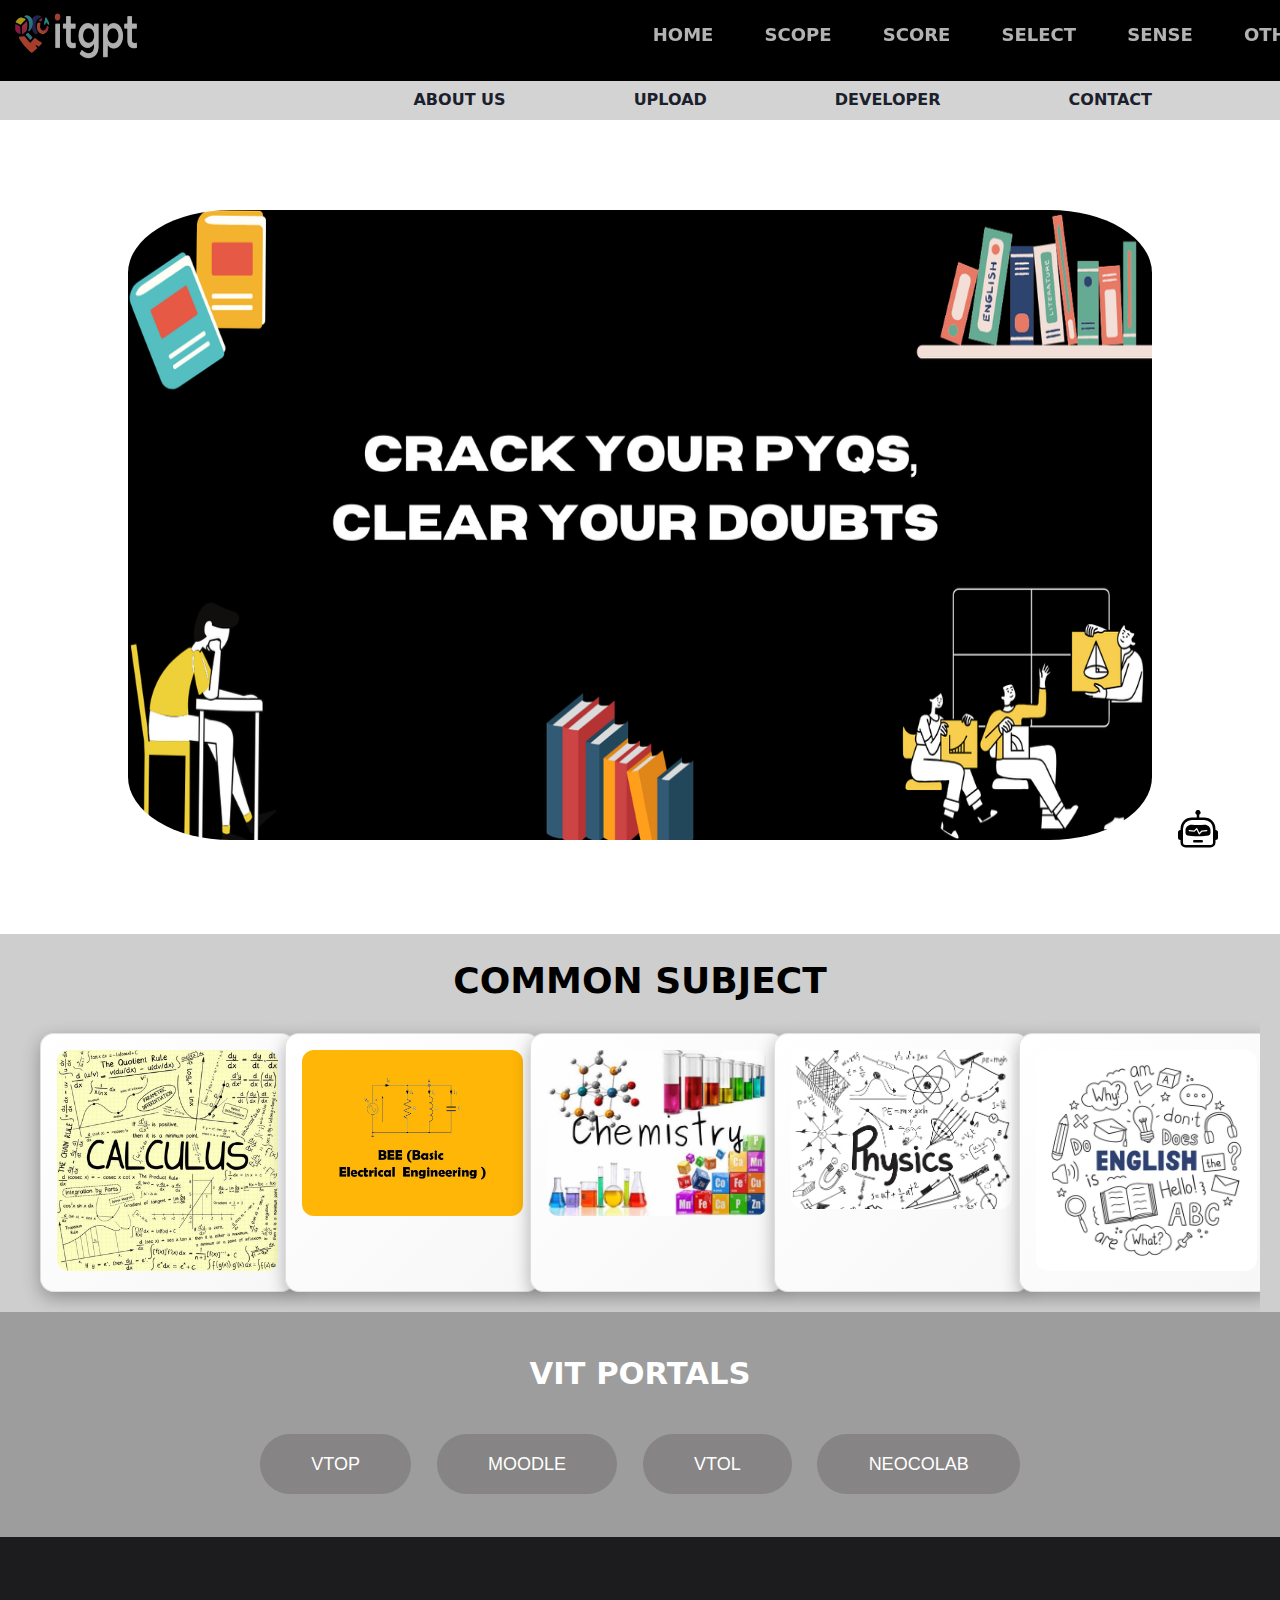
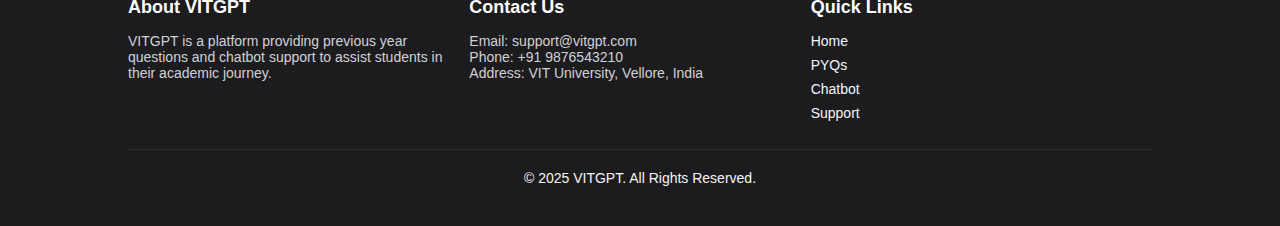
==== index.html @ 9f44c58d "update" ====
<!DOCTYPE html>
<html lang="en">
<head>
    <meta charset="UTF-8">
    <meta name="viewport" content="width=device-width, initial-scale=1.0">
    <title>VITgpt</title><!--TITLE-->
    <link rel="stylesheet" href="style.css"><!--linking css-->
    <script src="script.js"></script><!--linking JavaScript-->
</head>
<body>
    <h1 class="mainheading"><!--Main heading in the top-->
        <a><img src="./assets/images/vitgptlog03.png" class="vitgptlogo"></a>
        <nav class="mainnavbar"><!--NAV BAR AT TOP-->
            <p class="sandwech" onclick="toggleMenu()">☰</p>
            <ul class="mainnavcontent"><!--Navbar content-->
                <li class="navinner"><a href="index.html">HOME</a></li>
                <li class="navinner"><a href="./assets/codes/scope.html">SCOPE</a></li>
                <li class="navinner"><a href="./assets/codes/score.html">SCORE</a></li>
                <li class="navinner"><a href="./assets/codes/select.html">SELECT</a></li>
                <li class="navinner"><a href="./assets/codes/sense.html">SENSE</a></li>
                <li class="navinner"><a href="./assets/codes/other.html">OTHER</a></li>
            </ul>
        </nav>
    </h1>
    <div class="navback"></div>
    <div class="downcontainer">
        <ul class="downcontent">
            <li><a href="./assets/codes/aboutus.html">ABOUT US</a></li>
            <li><a href="./assets/codes/upload.html">UPLOAD</a></li>
            <li><a href="./assets/codes/developer.html">DEVELOPER</a></li>
            <li><a href="#contact">CONTACT</a></li>
        </ul>
    </div>
    <a href="./assets/codes/askme.html"><p class="bot"><svg xmlns="http://www.w3.org/2000/svg" width="40" height="40" fill="black" class="bi bi-robot" viewBox="0 0 16 16">
        <path d="M6 12.5a.5.5 0 0 1 .5-.5h3a.5.5 0 0 1 0 1h-3a.5.5 0 0 1-.5-.5M3 8.062C3 6.76 4.235 5.765 5.53 5.886a26.6 26.6 0 0 0 4.94 0C11.765 5.765 13 6.76 13 8.062v1.157a.93.93 0 0 1-.765.935c-.845.147-2.34.346-4.235.346s-3.39-.2-4.235-.346A.93.93 0 0 1 3 9.219zm4.542-.827a.25.25 0 0 0-.217.068l-.92.9a25 25 0 0 1-1.871-.183.25.25 0 0 0-.068.495c.55.076 1.232.149 2.02.193a.25.25 0 0 0 .189-.071l.754-.736.847 1.71a.25.25 0 0 0 .404.062l.932-.97a25 25 0 0 0 1.922-.188.25.25 0 0 0-.068-.495c-.538.074-1.207.145-1.98.189a.25.25 0 0 0-.166.076l-.754.785-.842-1.7a.25.25 0 0 0-.182-.135"/>
        <path d="M8.5 1.866a1 1 0 1 0-1 0V3h-2A4.5 4.5 0 0 0 1 7.5V8a1 1 0 0 0-1 1v2a1 1 0 0 0 1 1v1a2 2 0 0 0 2 2h10a2 2 0 0 0 2-2v-1a1 1 0 0 0 1-1V9a1 1 0 0 0-1-1v-.5A4.5 4.5 0 0 0 10.5 3h-2zM14 7.5V13a1 1 0 0 1-1 1H3a1 1 0 0 1-1-1V7.5A3.5 3.5 0 0 1 5.5 4h5A3.5 3.5 0 0 1 14 7.5"/>
      </svg></p></a>
    <div class="mainimg">
        <div class="maininnerimg">
            <img src="./assets/images/vitgpt1234.png" class="quotesimg">
        </div>
    </div>
    <div class="commonsubject">
    <p class="commonsubjecthd">COMMON SUBJECT</p>
    <div class="commonimg">
    <div class="commonsub"><img src="./assets/images/calculus.jpg" class="commonsubimg"></div>
    <div class="commonsub"><img src="./assets/images/beee.webp" class="commonsubimg"/></div>
    <div class="commonsub"><img src="./assets/images/chemistry.jpg" class="commonsubimg"/></div>
    <div class="commonsub"><img src="./assets/images/physics.avif" class="commonsubimg"/></div>
    <div class="commonsub"><img src="./assets/images/english.jpg" class="commonsubimg"/></div>
    </div>
    </div>
    <div class="vitlinks">
        <p class="vitportals">VIT PORTALS</p>
        <p class="linkbuttons">
        <button class="vitlinkbuttons"><a href="https://vtop.vit.ac.in/vtop/login" class="vitlink">VTOP</a></button>
        <button class="vitlinkbuttons"><a href="https://moovit.vit.ac.in/" class="vitlink">MOODLE</a></button>
        <button class="vitlinkbuttons"><a href="https://moovitol.vit.ac.in/" class="vitlink">VTOL</a></button>
        <button class="vitlinkbuttons"><a href="https://vitvellore312.examly.io/login" class="vitlink">NEOCOLAB</a></button>
        </p>
    </div>
    <footer>
        <div class="footer-container">
            <!-- About Section -->
            <div class="footer-section">
                <h2>About VITGPT</h2>
                <p>VITGPT is a platform providing previous year questions and chatbot support to assist students in their academic journey.</p>
            </div>
            
            <!-- Contact Info -->
            <div class="footer-section">
                <h2>Contact Us</h2>
                <p>Email: support@vitgpt.com</p>
                <p>Phone: +91 9876543210</p>
                <p>Address: VIT University, Vellore, India</p>
            </div>
            
            <!-- Quick Links -->
            <div class="footer-section">
                <h2>Quick Links</h2>
                <ul>
                    <li><a href="#">Home</a></li>
                    <li><a href="#">PYQs</a></li>
                    <li><a href="#">Chatbot</a></li>
                    <li><a href="#">Support</a></li>
                </ul>
            </div>
        </div>
        <div class="footer-bottom">
            &copy; 2025 VITGPT. All Rights Reserved.
        </div>
    </footer>
    
</body>
</html>
---- style.css ----
*{
    margin:0;
    padding:0;
}
.mainnavcontent{
    display:flex;
    flex-direction:row;
    list-style:none;
    gap:4vw;
    font-size:2vh;
    justify-content:flex-end;
    padding-right:0vw;
    padding:1.2vw;
    padding-left: 39vw;
    color: rgba(255, 255, 255, 0.8);
    font-family:system-ui, -apple-system, BlinkMacSystemFont, 'Segoe UI', Roboto, Oxygen, Ubuntu, Cantarell, 'Open Sans', 'Helvetica Neue', sans-serif;
}
.mainheading{
    background: rgba(0, 0, 0, 0.8);
    backdrop-filter: blur(10px);
    position: fixed;
    display: flex;
    opacity:0.7;
    width:100vw;
    height:9vh;
    color:white;
    z-index:1000;
}
.vitgptlogo{
    width:10vw;
    height:6vh;
    padding:1vw;
    padding-top:0.5vw;
}
.mainnavbar{
    flex-basis:auto;
}
.sandwech{
    display:none;
}
@media (max-width:1025px){
    .vitgptlogo{
        width:18vw;
        height:6vh;
        padding:1vw;
        padding-top:0.5vw;
    }
    .mainnavcontent {
        display: none;
        flex-direction: column;
        align-items: center;
        position: absolute;
        top: 60px;
        right: 0;
        background: white;
        width: 50%;
        padding: 10px;
        color:black;
        box-shadow: 0px 5px 10px rgba(0,0,0,0.2);
        opacity:1;
    }
    .navinner>a{
        color:black;
    }
    .mainnavcontent li {
        padding: 10px;
        text-align: center;
    }
    .sandwech{
        display:block;
        padding-top:1.2vh;
        padding-left: 72vw;
    }
    .mainnavcontent li:hover {
        color:black; 
    }
}
@media (max-width:1150px){
    .vitgptlogo{
        width:16vw;
        height:6vh;
        padding:1vw;
        padding-top:0.5vw;
    }
}
.navback{
    background-color: black;
    height:9vh;
    width:100vw;
}
.downcontent {
    display: flex;
    list-style: none;
    flex-direction: row;
    justify-content: flex-end;
    align-items: center; /* Center items vertically */
    gap: 10vw;
    color: black;
    background-color: #D3D3D3;
    padding-right: 10vw;
    padding-top: 1vh;
    padding-bottom: 1vh; /* Add padding at the bottom for better spacing */
    height: auto; /* Make height flexible */
    font-family: system-ui, -apple-system, BlinkMacSystemFont, 'Segoe UI', Roboto, Oxygen, Ubuntu, Cantarell, 'Open Sans', 'Helvetica Neue', sans-serif;
}

.downcontent li a {
    color: #1a202c;
    font-weight: 600;
    text-decoration: none; /* Remove underline from links */
    transition: color 0.3s ease-in-out, transform 0.3s ease-in-out; /* Smooth hover effects */
}

.downcontent li a:hover {
    color: #4a5568; /* Change color on hover */
    transform: translateY(-2px); /* Add a slight lift effect on hover */
}

/* Add a subtle underline effect on hover */
.downcontent li a::after {
    content: '';
    display: block;
    width: 0;
    height: 2px;
    background-color: #4a5568;
    transition: width 0.3s ease-in-out;
}

.downcontent li a:hover::after {
    width: 100%; /* Expand underline on hover */
}

/* Responsive Adjustments */
@media (max-width: 768px) {
    .downcontent {
        justify-content: center; /* Center items on smaller screens */
        gap: 5vw; /* Reduce gap for smaller screens */
        padding-right: 5vw; /* Reduce padding for smaller screens */
        padding-left: 5vw; /* Add left padding for balance */
    }

    .downcontent li a {
        font-size: 14px; /* Slightly reduce font size for smaller screens */
    }
}

@media (max-width: 480px) {
    .downcontent {
        flex-direction: column; /* Stack items vertically on mobile */
        gap: 2vh; /* Reduce gap for vertical layout */
        padding-top: 2vh; /* Adjust padding for vertical layout */
        padding-bottom: 2vh;
    }

    .downcontent li a {
        font-size: 16px; /* Slightly increase font size for better readability */
    }
}
.bot{
    position:fixed;
    z-index:100;
    top:90vh;
    left:92vw;
}
.profile{
    padding-bottom:2vh;
}
.mainnavcontent li:hover {
    color: #f8f8f8; 
}
.navinner{
    padding-top:1vh;
}
.quotesimg{
    width:80vw;
    height:70vh;
    border-radius:1px solid white;
    border-radius:10%;
}
.maininnerimg{
    padding-left:10vw;
    padding-right:10vw;
    padding-top:10vh;
    padding-bottom:10vh;
}
.mainimg{
    background-image:url(https://img.freepik.com/premium-vector/education-pattern-background-doodle-style_660381-2541.jpg) ;
}
a{
    text-decoration: none;
    color:white;
}
/* General button container */
.commonbuttons {
    display: flex;
    flex-direction: row;
    justify-content: center;
    align-items: center;
    gap: 3vw;
    color: white;
}

/* Container for VIT links */
.vitlinks {
    background-color: #9d9d9d;
    color: black;
    width: 100%;
    height: auto; /* Make height flexible */
    padding: 2vh 0; /* Add padding for better spacing */
}

/* Style for VIT link buttons */
.vitlinkbuttons {
    border-radius: 2.5vw; /* Slightly rounded corners */
    text-decoration: none;
    border: none;
    padding: 1.5vw 3vw; /* Better padding for clickability */
    background-color: #868484;
    color: white;
    font-size: 2vh;
    transition: all 0.3s ease; /* Smooth transitions */
    cursor: pointer; /* Indicate clickable elements */
}

/* Hover effect for VIT link buttons */
.vitlinkbuttons:hover {
    transform: scale(1.07);
    box-shadow: 0 6px 12px rgba(0, 0, 0, 0.3);
    opacity: 0.9;
    background-color: #6e6c6c; /* Darker background on hover */
}

/* Style for VIT link text */
.vitlink {
    padding: 1vw;
    font-size: 2vh;
    color: white;
    transition: all 0.3s ease; /* Smooth transitions */
}

/* Hover effect for VIT link text */
.vitlinkbuttons:hover .vitlink {
    color: #ffffff;
    filter: brightness(150%);
    font-weight: 500;
}

/* Container for link buttons */
.linkbuttons {
    display: flex;
    justify-content: center;
    align-items: center;
    gap: 2vw; /* Slightly larger gap */
    padding: 2vw;
    flex-wrap: wrap; /* Allow wrapping for smaller screens */
}
.vitportals {
    text-align: center;
    font-family: system-ui, -apple-system, BlinkMacSystemFont, 'Segoe UI', Roboto, Oxygen, Ubuntu, Cantarell, 'Open Sans', 'Helvetica Neue', sans-serif;
    font-size: 3.4vh;
    padding-top: 2vw;
    margin-bottom: 2vh; 
    font-weight: 700;
    color: white;
}

/* Responsive adjustments */
@media (max-width: 768px) {
    .commonbuttons {
        flex-direction: column; /* Stack buttons vertically on smaller screens */
        gap: 2vh;
    }

    .vitlinkbuttons {
        padding: 2vw 4vw; /* Larger padding for mobile */
        font-size: 1.8vh; /* Slightly smaller font size */
    }

    .vitportals {
        font-size: 2.8vh; /* Smaller font size for mobile */
    }

    .linkbuttons {
        gap: 1.5vw; /* Smaller gap for mobile */
        padding: 1.5vw;
    }
}

@media (max-width: 480px) {
    .vitlinkbuttons {
        border-radius: 2.5vw; /* More rounded corners for mobile */
        padding: 3vw 6vw; /* Even larger padding for better touch targets */
    }

    .vitportals {
        font-size: 2.5vh; /* Smaller font size for very small screens */
    }
}
.commonsubjecthd{
    text-align: center;
    color:black;
    font-family:system-ui, -apple-system, BlinkMacSystemFont, 'Segoe UI', Roboto, Oxygen, Ubuntu, Cantarell, 'Open Sans', 'Helvetica Neue', sans-serif;
    font-weight:900;
    font-size:4vh;
    padding:1vw;
    padding-top:2vw;
}
.commonsubject{
    background-color: #cfcece;
}
/* General Styles for Better UI/UX */
/*.commonimg {
    display: flex;
    flex-wrap: wrap;
    justify-content: center;
    align-items: center;
    gap: 24px;
    padding: 20px;
    max-width: 1200px;
    margin: 0 auto;
}
*/
.commonsub {
    display: inline-block;
    position: relative;
    overflow: hidden;
    border-radius: 14px;
    box-shadow: 0 6px 18px rgba(0, 0, 0, 0.3);
    transition: transform 0.3s ease-in-out, box-shadow 0.3s ease-in-out, background 0.3s ease-in-out;
    background: linear-gradient(135deg, #ffffff, #f7f7f7);
    padding: 16px;
    width: 100%;
    max-width: 380px;
    text-align: center;
    cursor: pointer;
    border: 1px solid rgba(0, 0, 0, 0.1);
}

.commonsub:hover {
    transform: scale(1.05);
    box-shadow: 0 12px 24px rgba(0, 0, 0, 0.4);
    background: linear-gradient(135deg, #f7f7f7, #e0e0e0);
}

.commonsubimg {
    width: 100%;
    height: auto;
    max-width: 100%; /* Ensure image doesn't overflow */
    max-height: 240px;
    object-fit: cover;
    border-radius: 12px;
    transition: transform 0.3s ease-in-out, filter 0.3s ease-in-out, opacity 0.3s ease-in-out;
}

.commonsub:hover .commonsubimg {
    opacity: 0.9;
    filter: brightness(95%) contrast(110%);
    transform: scale(1.02);
}

/* Add a subtle overlay on hover */
.commonsub::after {
    content: '';
    position: absolute;
    top: 0;
    left: 0;
    width: 100%;
    height: 100%;
    background: rgba(0, 0, 0, 0.05);
    opacity: 0;
    transition: opacity 0.3s ease-in-out;
    border-radius: 14px;
}

.commonsub:hover::after {
    opacity: 1;
}

/* Add a smooth fade-in effect for text or other content inside .commonsub */
.commonsub-content {
    opacity: 0;
    transform: translateY(10px);
    transition: opacity 0.3s ease-in-out, transform 0.3s ease-in-out;
}

.commonsub:hover .commonsub-content {
    opacity: 1;
    transform: translateY(0);
}

/* Add a subtle border animation on hover */
.commonsub::before {
    content: '';
    position: absolute;
    top: -2px;
    left: -2px;
    right: -2px;
    bottom: -2px;
    border: 2px solid rgba(255, 255, 255, 0.2);
    border-radius: 16px;
    opacity: 0;
    transition: opacity 0.3s ease-in-out;
}

.commonsub:hover::before {
    opacity: 1;
}

/* Responsive Adjustments */
@media (max-width: 768px) {
    .commonimg {
        gap: 16px; /* Reduce gap for smaller screens */
        padding: 15px; /* Reduce padding for smaller screens */
    }

    .commonsub {
        max-width: 100%; /* Full width on smaller screens */
        padding: 12px; /* Reduce padding for smaller screens */
    }

    .commonsubimg {
        max-height: 200px; /* Adjust image height for smaller screens */
    }
}

@media (max-width: 480px) {
    .commonimg {
        gap: 12px; /* Further reduce gap for mobile screens */
        padding: 10px; /* Further reduce padding for mobile screens */
    }

    .commonsub {
        padding: 10px; /* Further reduce padding for mobile screens */
    }

    .commonsubimg {
        max-height: 180px; /* Adjust image height for mobile screens */
    }
}
footer {
    background: #1c1c1e;
    color: #f5f5f7;
    padding: 40px 10%;
    font-family: Arial, sans-serif;
}
.footer-container {
    display: flex;
    justify-content: space-between;
    flex-wrap: wrap;
    max-width: 1200px;
    margin: 0 auto;
}
.footer-section {
    flex: 1;
    min-width: 250px;
    margin: 20px 0;
}
.footer-section h2 {
    font-size: 18px;
    margin-bottom: 15px;
    color: #ffffff;
}
.footer-section p, .footer-section ul {
    font-size: 14px;
    color: #d1d1d6;
}
.footer-section ul {
    list-style: none;
    padding: 0;
}
.footer-section ul li {
    margin-bottom: 8px;
}
.footer-section ul li a {
    color: #f5f5f7;
    text-decoration: none;
    transition: color 0.3s;
}
.footer-section ul li a:hover {
    color: #0071e3;
}
.footer-bottom {
    text-align: center;
    padding-top: 20px;
    font-size: 14px;
    border-top: 1px solid #2c2c2e;
}
@media (max-width: 768px) {
    .footer-container {
        flex-direction: column;
        text-align: center;
    }
    .footer-section {
        margin-bottom: 20px;
    }
}
.commonimg{
    display: grid; 
    grid-auto-flow:column;
    scroll-behavior: auto;
    gap: 1.2rem; 
    overflow-y:auto;
    overscroll-behavior-x: contain; scroll-snap-type: x mandatory; 
    scrollbar-width: none;
    gap: 24px;
    padding: 20px;
    max-width: 1200px;
    margin: 0 auto;
}
.blackprofile{
    display:none;
}
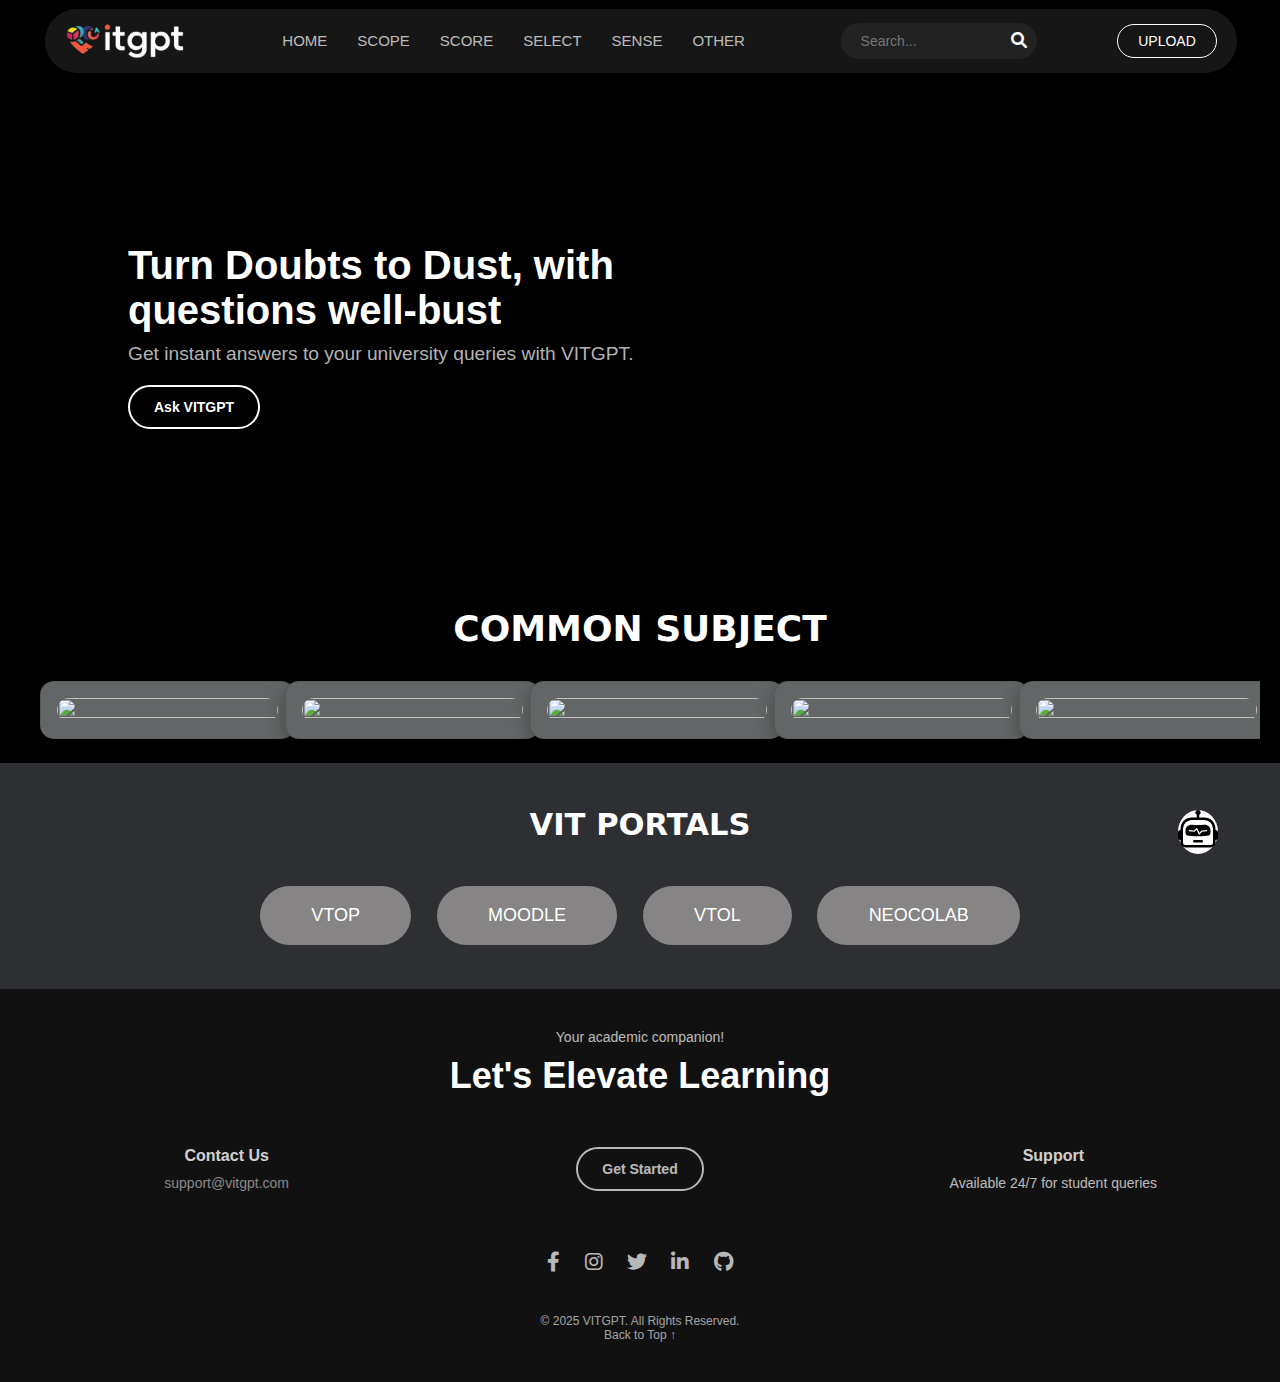
==== commit 7d0bbc93: "new version after adding ui and ux" ====
--- a/index.html
+++ b/index.html
@@ -6,49 +6,72 @@
     <title>VITgpt</title><!--TITLE-->
     <link rel="stylesheet" href="style.css"><!--linking css-->
     <script src="script.js"></script><!--linking JavaScript-->
+    <link rel="stylesheet" href="https://cdnjs.cloudflare.com/ajax/libs/font-awesome/6.0.0/css/all.min.css">
 </head>
 <body>
-    <h1 class="mainheading"><!--Main heading in the top-->
-        <a><img src="./assets/images/vitgptlog03.png" class="vitgptlogo"></a>
-        <nav class="mainnavbar"><!--NAV BAR AT TOP-->
-            <p class="sandwech" onclick="toggleMenu()">☰</p>
-            <ul class="mainnavcontent"><!--Navbar content-->
-                <li class="navinner"><a href="index.html">HOME</a></li>
-                <li class="navinner"><a href="./assets/codes/scope.html">SCOPE</a></li>
-                <li class="navinner"><a href="./assets/codes/score.html">SCORE</a></li>
-                <li class="navinner"><a href="./assets/codes/select.html">SELECT</a></li>
-                <li class="navinner"><a href="./assets/codes/sense.html">SENSE</a></li>
-                <li class="navinner"><a href="./assets/codes/other.html">OTHER</a></li>
+    <header class="vitgpt-header">
+        <nav class="vitgpt-navbar">
+            <a href="index.html" class="logo">
+                <img src="./assets/images/vitgptlog03.png" alt="VITGPT Logo">
+            </a>
+            <div class="menu-toggle1" onclick="toggleMenu()">
+                <i class="fas fa-bars"></i>
+            </div>
+            <ul class="nav-links">
+                <li><a href="index.html">HOME</a></li>
+                <li><a href="./assets/codes/scope.html">SCOPE</a></li>
+                <li><a href="./assets/codes/score.html">SCORE</a></li>
+                <li><a href="./assets/codes/select.html">SELECT</a></li>
+                <li><a href="./assets/codes/sense.html">SENSE</a></li>
+                <li><a href="./assets/codes/other.html">OTHER</a></li>
             </ul>
+    
+            <div class="search-container">
+                <input type="text" class="search-box" placeholder="Search...">
+                <button class="search-btn"><i class="fas fa-search"></i></button>
+            </div>
+            <div class="menu-toggle" onclick="toggleMenu()">
+                <i class="fas fa-bars"></i>
+            </div>
+    
+            <a href="./assets/codes/upload.html" class="contact-button">UPLOAD</a>
         </nav>
-    </h1>
-    <div class="navback"></div>
-    <div class="downcontainer">
-        <ul class="downcontent">
-            <li><a href="./assets/codes/aboutus.html">ABOUT US</a></li>
-            <li><a href="./assets/codes/upload.html">UPLOAD</a></li>
-            <li><a href="./assets/codes/developer.html">DEVELOPER</a></li>
-            <li><a href="#contact">CONTACT</a></li>
-        </ul>
-    </div>
-    <a href="./assets/codes/askme.html"><p class="bot"><svg xmlns="http://www.w3.org/2000/svg" width="40" height="40" fill="black" class="bi bi-robot" viewBox="0 0 16 16">
+    </header>    
+    <a href="./assets/codes/askme.html"><p class="bot"><span class="innerbot"><svg xmlns="http://www.w3.org/2000/svg" width="40" height="40" fill="black" class="bi bi-robot" viewBox="0 0 16 16">
         <path d="M6 12.5a.5.5 0 0 1 .5-.5h3a.5.5 0 0 1 0 1h-3a.5.5 0 0 1-.5-.5M3 8.062C3 6.76 4.235 5.765 5.53 5.886a26.6 26.6 0 0 0 4.94 0C11.765 5.765 13 6.76 13 8.062v1.157a.93.93 0 0 1-.765.935c-.845.147-2.34.346-4.235.346s-3.39-.2-4.235-.346A.93.93 0 0 1 3 9.219zm4.542-.827a.25.25 0 0 0-.217.068l-.92.9a25 25 0 0 1-1.871-.183.25.25 0 0 0-.068.495c.55.076 1.232.149 2.02.193a.25.25 0 0 0 .189-.071l.754-.736.847 1.71a.25.25 0 0 0 .404.062l.932-.97a25 25 0 0 0 1.922-.188.25.25 0 0 0-.068-.495c-.538.074-1.207.145-1.98.189a.25.25 0 0 0-.166.076l-.754.785-.842-1.7a.25.25 0 0 0-.182-.135"/>
         <path d="M8.5 1.866a1 1 0 1 0-1 0V3h-2A4.5 4.5 0 0 0 1 7.5V8a1 1 0 0 0-1 1v2a1 1 0 0 0 1 1v1a2 2 0 0 0 2 2h10a2 2 0 0 0 2-2v-1a1 1 0 0 0 1-1V9a1 1 0 0 0-1-1v-.5A4.5 4.5 0 0 0 10.5 3h-2zM14 7.5V13a1 1 0 0 1-1 1H3a1 1 0 0 1-1-1V7.5A3.5 3.5 0 0 1 5.5 4h5A3.5 3.5 0 0 1 14 7.5"/>
-      </svg></p></a>
-    <div class="mainimg">
+      </svg></span></p></a>
+      <div class="mainimg">
         <div class="maininnerimg">
-            <img src="./assets/images/vitgpt1234.png" class="quotesimg">
+            <h1 class="maintext">Turn Doubts to Dust, with questions well-bust</h1>
+            <p class="subtext">Get instant answers to your university queries with VITGPT.</p>
+            <div class="mainnavbutton">
+                <a href="./assets/codes/askme.html">
+                <button class="quote-btn">Ask VITGPT</button>
+                </a>
+            </div>
+            <!-- <img src="./assets/images/main.png" class="quotesimg" alt="VITGPT AI"> -->
         </div>
     </div>
     <div class="commonsubject">
-    <p class="commonsubjecthd">COMMON SUBJECT</p>
-    <div class="commonimg">
-    <div class="commonsub"><img src="./assets/images/calculus.jpg" class="commonsubimg"></div>
-    <div class="commonsub"><img src="./assets/images/beee.webp" class="commonsubimg"/></div>
-    <div class="commonsub"><img src="./assets/images/chemistry.jpg" class="commonsubimg"/></div>
-    <div class="commonsub"><img src="./assets/images/physics.avif" class="commonsubimg"/></div>
-    <div class="commonsub"><img src="./assets/images/english.jpg" class="commonsubimg"/></div>
-    </div>
+        <p class="commonsubjecthd">COMMON SUBJECT</p>
+            <div class="commonimg">
+            <a href="./assets/codes/paper.html"><div class="commonsub">
+                <img src="https://files.oaiusercontent.com/file-K4JCccdHZGJFMQp5KyJn91?se=2025-03-04T01%3A26%3A59Z&sp=r&sv=2024-08-04&sr=b&rscc=max-age%3D604800%2C%20immutable%2C%20private&rscd=attachment%3B%20filename%3D38eab72f-5826-406c-aff0-32b30d7586cc.webp&sig=IWfPXRcThhJqP3CpJG8EsVQElNIUduGtix%2BD4vQwvvE%3D" class="commonsubimg">
+            </div></a>
+            <a href="./assets/codes/paper.html"><div class="commonsub">
+                <img src="https://files.oaiusercontent.com/file-SyPdcsX59dwj6RG8Fzut6S?se=2025-03-04T01%3A23%3A17Z&sp=r&sv=2024-08-04&sr=b&rscc=max-age%3D604800%2C%20immutable%2C%20private&rscd=attachment%3B%20filename%3D0ae4815f-c448-4560-bbd6-53833a3a4863.webp&sig=KcgofOzl%2BRfrOvu4oDSHfFE2168czMexgLjCWDWlHUE%3D" class="commonsubimg"/>
+            </div></a>
+            <a href="./assets/codes/paper.html"><div class="commonsub">
+                <img src="https://files.oaiusercontent.com/file-8VJ39bzVk4mgeTT8TMxi85?se=2025-03-04T01%3A26%3A10Z&sp=r&sv=2024-08-04&sr=b&rscc=max-age%3D604800%2C%20immutable%2C%20private&rscd=attachment%3B%20filename%3D32b141f3-67c8-4ee4-82c2-1576c69cc5f8.webp&sig=m3iC8ar3E4Qpl5XgSUmQsVmyxNqk/av/ldAkiz0SE%2B8%3D" class="commonsubimg"/>
+            </div></a>
+            <a href="./assets/codes/paper.html"><div class="commonsub">
+                <img src="https://files.oaiusercontent.com/file-TUnyL8KTrZ647TYMr3EhWm?se=2025-03-04T01%3A24%3A10Z&sp=r&sv=2024-08-04&sr=b&rscc=max-age%3D604800%2C%20immutable%2C%20private&rscd=attachment%3B%20filename%3D0ab3ff00-5717-45d8-8a7e-9130700953c4.webp&sig=iFLVqn0jzbVZX5tftYOyHjqWXV%2Bqky1/MUQDe01cgEU%3D" class="commonsubimg"/>
+            </div></a>
+            <a href="./assets/codes/paper.html"><div class="commonsub">
+                <img src="https://files.oaiusercontent.com/file-1Z8pPHxuZLMpV1XJ77YsEJ?se=2025-03-04T01%3A25%3A11Z&sp=r&sv=2024-08-04&sr=b&rscc=max-age%3D604800%2C%20immutable%2C%20private&rscd=attachment%3B%20filename%3Db00f5b2e-f4ff-4c3c-989c-c15f03a2d41e.webp&sig=vTItCCTPA8aAM8J%2BvCOpr4QzfkzIBo%2BQTjQq38nlmoQ%3D" class="commonsubimg"/>
+            </div></a>
+        </div>
     </div>
     <div class="vitlinks">
         <p class="vitportals">VIT PORTALS</p>
@@ -59,37 +82,44 @@
         <button class="vitlinkbuttons"><a href="https://vitvellore312.examly.io/login" class="vitlink">NEOCOLAB</a></button>
         </p>
     </div>
-    <footer>
-        <div class="footer-container">
-            <!-- About Section -->
-            <div class="footer-section">
-                <h2>About VITGPT</h2>
-                <p>VITGPT is a platform providing previous year questions and chatbot support to assist students in their academic journey.</p>
+    <footer class="vitgpt-footer">
+        <div class="footer-top">
+            <p>Your academic companion!</p>
+            <h1>Let's Elevate Learning</h1>
+        </div>
+    
+        <div class="footer-content">
+            <div class="footer-column">
+                <h3>Contact Us</h3>
+                <p><a href="mailto:support@vitgpt.com">support@vitgpt.com</a></p>
             </div>
-            
-            <!-- Contact Info -->
-            <div class="footer-section">
-                <h2>Contact Us</h2>
-                <p>Email: support@vitgpt.com</p>
-                <p>Phone: +91 9876543210</p>
-                <p>Address: VIT University, Vellore, India</p>
+    
+            <div class="footer-column">
+                <a href="./assets/codes/askme.html">
+                <button class="quote-btn">Get Started</button>
+                </a>
             </div>
-            
-            <!-- Quick Links -->
-            <div class="footer-section">
-                <h2>Quick Links</h2>
-                <ul>
-                    <li><a href="#">Home</a></li>
-                    <li><a href="#">PYQs</a></li>
-                    <li><a href="#">Chatbot</a></li>
-                    <li><a href="#">Support</a></li>
-                </ul>
+    
+            <div class="footer-column">
+                <h3>Support</h3>
+                <p>Available 24/7 for student queries</p>
             </div>
         </div>
+    
+        <div class="social-icons">
+            <a href="#"><i class="fab fa-facebook-f"></i></a>
+            <a href="#"><i class="fab fa-instagram"></i></a>
+            <a href="#"><i class="fab fa-twitter"></i></a>
+            <a href="#"><i class="fab fa-linkedin-in"></i></a>
+            <a href="#"><i class="fab fa-github"></i></a>
+        </div>
+    
         <div class="footer-bottom">
-            &copy; 2025 VITGPT. All Rights Reserved.
+            <p>© 2025 VITGPT. All Rights Reserved.</p>
+            <a href="#">Back to Top ↑</a>
         </div>
     </footer>
+
     
 </body>
 </html>--- a/style.css
+++ b/style.css
@@ -2,158 +2,209 @@
     margin:0;
     padding:0;
 }
-.mainnavcontent{
-    display:flex;
-    flex-direction:row;
-    list-style:none;
-    gap:4vw;
-    font-size:2vh;
-    justify-content:flex-end;
-    padding-right:0vw;
-    padding:1.2vw;
-    padding-left: 39vw;
-    color: rgba(255, 255, 255, 0.8);
-    font-family:system-ui, -apple-system, BlinkMacSystemFont, 'Segoe UI', Roboto, Oxygen, Ubuntu, Cantarell, 'Open Sans', 'Helvetica Neue', sans-serif;
-}
-.mainheading{
-    background: rgba(0, 0, 0, 0.8);
-    backdrop-filter: blur(10px);
+@import url('https://cdnjs.cloudflare.com/ajax/libs/font-awesome/6.0.0/css/all.min.css');
+
+body {
+    margin: 0;
+    padding: 0;
+    background-color: black;
+    color: white;
+    font-family: 'Arial', sans-serif;
+}
+
+/* .vitgpt-header {
+    width: 100%;
     position: fixed;
-    display: flex;
-    opacity:0.7;
-    width:100vw;
-    height:9vh;
-    color:white;
+    top: 0;
+    left: 0;
+    background: white;
+    backdrop-filter: blur(90px);
+    padding: 12px 20px;
+    display: flex;
+    justify-content: center;
+    z-index: 1000;
+} */
+
+.vitgpt-navbar {
+    display: flex;
+    position: fixed;
+    top: 1vh;
+    left:3.5vw;
+    align-items: center;
+    justify-content: space-between;
+    width: 90%;
+    max-width: 1200px;
+    background: #161616;
+    padding: 10px 20px;
     z-index:1000;
-}
-.vitgptlogo{
-    width:10vw;
-    height:6vh;
-    padding:1vw;
-    padding-top:0.5vw;
-}
-.mainnavbar{
-    flex-basis:auto;
-}
-.sandwech{
-    display:none;
-}
-@media (max-width:1025px){
-    .vitgptlogo{
-        width:18vw;
-        height:6vh;
-        padding:1vw;
-        padding-top:0.5vw;
-    }
-    .mainnavcontent {
-        display: none;
+    border-radius: 50px;
+}
+
+.logo img {
+    height: 40px;
+}
+
+/* Default Navbar */
+.nav-links {
+    display: flex;
+    list-style: none;
+    padding: 0;
+    margin: 0;
+}
+
+.nav-links li {
+    margin: 0 15px;
+}
+
+.nav-links a {
+    text-decoration: none;
+    color: white;
+    opacity: 0.7;
+    font-size: 15px;
+    transition: opacity 0.3s ease-in-out;
+}
+
+.nav-links a:hover {
+    opacity: 1;
+}
+
+/* Search Bar */
+.search-container {
+    display: flex;
+    align-items: center;
+    background: #222;
+    border-radius: 25px;
+    padding: 5px 10px;
+}
+
+.search-box {
+    border: none;
+    outline: none;
+    background: transparent;
+    color: white;
+    padding: 5px 10px;
+    font-size: 14px;
+    width: 140px;
+}
+
+.search-btn {
+    background: none;
+    border: none;
+    color: white;
+    cursor: pointer;
+    font-size: 16px;
+}
+
+.search-btn:hover {
+    color: #888;
+}
+
+/* Contact  */
+.contact-button {
+    background: transparent;
+    border: 1.5px solid white;
+    color: white;
+    padding: 8px 20px;
+    border-radius: 25px;
+    text-decoration: none;
+    font-size: 14px;
+    transition: all 0.3s ease-in-out;
+}
+
+.contact-button:hover {
+    background: white;
+    color: black;
+}
+
+/* Hamburger Menu */
+.menu-toggle {
+    display: none;
+    font-size: 24px;
+    color: white;
+    cursor: pointer;
+}
+.menu-toggle1 {
+    display: none;
+    font-size: 24px;
+    color: white;
+    cursor: pointer;
+}
+
+/* Responsive Design */
+@media screen and (max-width: 1024px) {
+    .vitgpt-navbar {
+        flex-wrap: wrap;
+        justify-content: space-between;
+    }
+
+    .nav-links {
         flex-direction: column;
-        align-items: center;
         position: absolute;
         top: 60px;
-        right: 0;
-        background: white;
-        width: 50%;
+        left: 50%;
+        transform: translateX(-50%);
+        background: #161616;
+        width: 90%;
+        border-radius: 20px;
+        text-align: center;
+        padding: 15px 0;
+        display: none;
+    }
+
+    .nav-links.active {
+        display: flex;
+        animation: fadeIn 0.3s ease-in-out;
+    }
+
+    .nav-links li {
+        margin: 10px 0;
+    }
+
+    .menu-toggle {
+        display: block;
+    }
+
+    .contact-button {
+        display: none;
+    }
+}
+
+/* Mobile View */
+/* @media screen and (max-width: 600px) {
+    .vitgpt-navbar {
+        flex-direction: column;
         padding: 10px;
-        color:black;
-        box-shadow: 0px 5px 10px rgba(0,0,0,0.2);
-        opacity:1;
-    }
-    .navinner>a{
-        color:black;
-    }
-    .mainnavcontent li {
-        padding: 10px;
-        text-align: center;
-    }
-    .sandwech{
-        display:block;
-        padding-top:1.2vh;
-        padding-left: 72vw;
-    }
-    .mainnavcontent li:hover {
-        color:black; 
-    }
-}
-@media (max-width:1150px){
-    .vitgptlogo{
-        width:16vw;
-        height:6vh;
-        padding:1vw;
-        padding-top:0.5vw;
-    }
-}
-.navback{
-    background-color: black;
-    height:9vh;
-    width:100vw;
-}
-.downcontent {
-    display: flex;
-    list-style: none;
-    flex-direction: row;
-    justify-content: flex-end;
-    align-items: center; /* Center items vertically */
-    gap: 10vw;
-    color: black;
-    background-color: #D3D3D3;
-    padding-right: 10vw;
-    padding-top: 1vh;
-    padding-bottom: 1vh; /* Add padding at the bottom for better spacing */
-    height: auto; /* Make height flexible */
-    font-family: system-ui, -apple-system, BlinkMacSystemFont, 'Segoe UI', Roboto, Oxygen, Ubuntu, Cantarell, 'Open Sans', 'Helvetica Neue', sans-serif;
-}
-
-.downcontent li a {
-    color: #1a202c;
-    font-weight: 600;
-    text-decoration: none; /* Remove underline from links */
-    transition: color 0.3s ease-in-out, transform 0.3s ease-in-out; /* Smooth hover effects */
-}
-
-.downcontent li a:hover {
-    color: #4a5568; /* Change color on hover */
-    transform: translateY(-2px); /* Add a slight lift effect on hover */
-}
-
-/* Add a subtle underline effect on hover */
-.downcontent li a::after {
-    content: '';
-    display: block;
-    width: 0;
-    height: 2px;
-    background-color: #4a5568;
-    transition: width 0.3s ease-in-out;
-}
-
-.downcontent li a:hover::after {
-    width: 100%; /* Expand underline on hover */
-}
-
-/* Responsive Adjustments */
-@media (max-width: 768px) {
-    .downcontent {
-        justify-content: center; /* Center items on smaller screens */
-        gap: 5vw; /* Reduce gap for smaller screens */
-        padding-right: 5vw; /* Reduce padding for smaller screens */
-        padding-left: 5vw; /* Add left padding for balance */
-    }
-
-    .downcontent li a {
-        font-size: 14px; /* Slightly reduce font size for smaller screens */
-    }
-}
-
-@media (max-width: 480px) {
-    .downcontent {
-        flex-direction: column; /* Stack items vertically on mobile */
-        gap: 2vh; /* Reduce gap for vertical layout */
-        padding-top: 2vh; /* Adjust padding for vertical layout */
-        padding-bottom: 2vh;
-    }
-
-    .downcontent li a {
-        font-size: 16px; /* Slightly increase font size for better readability */
+    }
+
+    .menu-toggle1 {
+        align-self: flex-end;
+    }
+
+    .search-container {
+        width: 90%;
+        display: flex;
+        margin-top: 10px;
+        
+    }
+
+    .search-box {
+        width: 100%;
+    }
+
+    .nav-links {
+        width: 100%;
+    }
+} */
+
+/* Fade-In Animation */
+@keyframes fadeIn {
+    from {
+        opacity: 0;
+        transform: translateY(-10px);
+    }
+    to {
+        opacity: 1;
+        transform: translateY(0);
     }
 }
 .bot{
@@ -161,6 +212,12 @@
     z-index:100;
     top:90vh;
     left:92vw;
+    background-color: white;
+    border: 9px solid cyon;
+    border-radius:50%;
+}
+.innerbot{
+    padding-top:2vh;
 }
 .profile{
     padding-bottom:2vh;
@@ -171,21 +228,66 @@
 .navinner{
     padding-top:1vh;
 }
-.quotesimg{
-    width:80vw;
-    height:70vh;
-    border-radius:1px solid white;
-    border-radius:10%;
-}
-.maininnerimg{
-    padding-left:10vw;
-    padding-right:10vw;
-    padding-top:10vh;
-    padding-bottom:10vh;
-}
-.mainimg{
-    background-image:url(https://img.freepik.com/premium-vector/education-pattern-background-doodle-style_660381-2541.jpg) ;
-}
+/* Google Font */
+@import url('https://fonts.googleapis.com/css2?family=Poppins:wght@300;400;600&display=swap');
+
+/* Main Section */
+.mainimg {
+    width: 90%;
+    max-width: 1100px;
+    text-align: left;
+    color: white;
+    padding-top:17vh;
+    padding-bottom:7vh;
+}
+
+.maininnerimg {
+    padding: 10vh 10vw;
+}
+
+/* Heading */
+h1.maintext {
+    font-size: 2.5rem;
+    font-weight: bold;
+    max-width: 600px;
+}
+
+.subtext {
+    font-size: 1.2rem;
+    margin-top: 10px;
+    color: #b3b3b3;
+}
+
+/* Button */
+.mainnavbutton {
+    margin-top: 20px;
+}
+
+.quote-btn {
+    background: #fff;
+    color: #000;
+    padding: 12px 24px;
+    font-size: 1rem;
+    font-weight: bold;
+    border: none;
+    border-radius: 20px;
+    cursor: pointer;
+    transition: 0.3s ease-in-out;
+}
+
+.quote-btn:hover {
+    background: #4CAF50;
+    color: white;
+}
+
+/* Image */
+.quotesimg {
+    width: 80vw;
+    height: 70vh;
+    border-radius: 10%;
+    margin-top: 30px;
+}
+
 a{
     text-decoration: none;
     color:white;
@@ -202,7 +304,7 @@
 
 /* Container for VIT links */
 .vitlinks {
-    background-color: #9d9d9d;
+    background-color:#2e2f32;
     color: black;
     width: 100%;
     height: auto; /* Make height flexible */
@@ -298,15 +400,15 @@
 }
 .commonsubjecthd{
     text-align: center;
-    color:black;
+    color:white;
     font-family:system-ui, -apple-system, BlinkMacSystemFont, 'Segoe UI', Roboto, Oxygen, Ubuntu, Cantarell, 'Open Sans', 'Helvetica Neue', sans-serif;
-    font-weight:900;
+    font-weight:600;
     font-size:4vh;
     padding:1vw;
     padding-top:2vw;
 }
 .commonsubject{
-    background-color: #cfcece;
+    background-color: black;
 }
 /* General Styles for Better UI/UX */
 /*.commonimg {
@@ -327,7 +429,7 @@
     border-radius: 14px;
     box-shadow: 0 6px 18px rgba(0, 0, 0, 0.3);
     transition: transform 0.3s ease-in-out, box-shadow 0.3s ease-in-out, background 0.3s ease-in-out;
-    background: linear-gradient(135deg, #ffffff, #f7f7f7);
+    background-color:rgb(99, 102, 102);
     padding: 16px;
     width: 100%;
     max-width: 380px;
@@ -344,7 +446,7 @@
 
 .commonsubimg {
     width: 100%;
-    height: auto;
+    height: 100%;
     max-width: 100%; /* Ensure image doesn't overflow */
     max-height: 240px;
     object-fit: cover;
@@ -437,63 +539,108 @@
         max-height: 180px; /* Adjust image height for mobile screens */
     }
 }
-footer {
-    background: #1c1c1e;
-    color: #f5f5f7;
-    padding: 40px 10%;
-    font-family: Arial, sans-serif;
-}
-.footer-container {
-    display: flex;
-    justify-content: space-between;
+@import url('https://cdnjs.cloudflare.com/ajax/libs/font-awesome/6.0.0/css/all.min.css');
+
+body {
+    margin: 0;
+    font-family: 'Arial', sans-serif;
+    color: white;
+}
+
+.vitgpt-footer {
+    background-color: #111;
+    color: white;
+    text-align: center;
+    padding: 40px 20px;
+}
+
+.footer-top p {
+    opacity: 0.7;
+    font-size: 14px;
+    display: flex;
+    flex-direction: column;
+    justify-content: center;
+}
+
+.footer-top h1 {
+    font-size: 36px;
+    font-weight: bold;
+    margin-top: 10px;
+}
+
+.footer-content {
+    display: flex;
+    justify-content: space-around;
     flex-wrap: wrap;
-    max-width: 1200px;
-    margin: 0 auto;
-}
-.footer-section {
+    margin-top: 30px;
+}
+
+.footer-column {
     flex: 1;
-    min-width: 250px;
-    margin: 20px 0;
-}
-.footer-section h2 {
-    font-size: 18px;
-    margin-bottom: 15px;
-    color: #ffffff;
-}
-.footer-section p, .footer-section ul {
+    min-width: 200px;
+    margin: 20px;
+}
+
+.footer-column h3 {
+    font-size: 16px;
+    margin-bottom: 10px;
+    opacity: 0.8;
+}
+
+.footer-column p, .footer-column a {
     font-size: 14px;
-    color: #d1d1d6;
-}
-.footer-section ul {
-    list-style: none;
-    padding: 0;
-}
-.footer-section ul li {
-    margin-bottom: 8px;
-}
-.footer-section ul li a {
-    color: #f5f5f7;
+    opacity: 0.7;
     text-decoration: none;
-    transition: color 0.3s;
-}
-.footer-section ul li a:hover {
-    color: #0071e3;
-}
+    color: white;
+}
+
+.footer-column a:hover {
+    opacity: 1;
+}
+
+.quote-btn {
+    padding: 12px 24px;
+    border: 2px solid white;
+    background: transparent;
+    color: white;
+    font-size: 14px;
+    cursor: pointer;
+    transition: all 0.3s;
+    border-radius: 25px;
+}
+
+.quote-btn:hover {
+    background-color: white;
+    color: black;
+}
+
+.social-icons {
+    margin-top: 40px;
+}
+
+.social-icons a {
+    color: white;
+    font-size: 20px;
+    margin: 0 10px;
+    opacity: 0.7;
+    transition: opacity 0.3s;
+}
+
+.social-icons a:hover {
+    opacity: 1;
+}
+
 .footer-bottom {
-    text-align: center;
-    padding-top: 20px;
-    font-size: 14px;
-    border-top: 1px solid #2c2c2e;
-}
-@media (max-width: 768px) {
-    .footer-container {
-        flex-direction: column;
-        text-align: center;
-    }
-    .footer-section {
-        margin-bottom: 20px;
-    }
-}
+    margin-top: 40px;
+    font-size: 12px;
+    opacity: 0.6;
+}
+
+.footer-bottom a {
+    color: white;
+    text-decoration: none;
+}
+
 .commonimg{
     display: grid; 
     grid-auto-flow:column;
@@ -509,4 +656,4 @@
 }
 .blackprofile{
     display:none;
-}+}
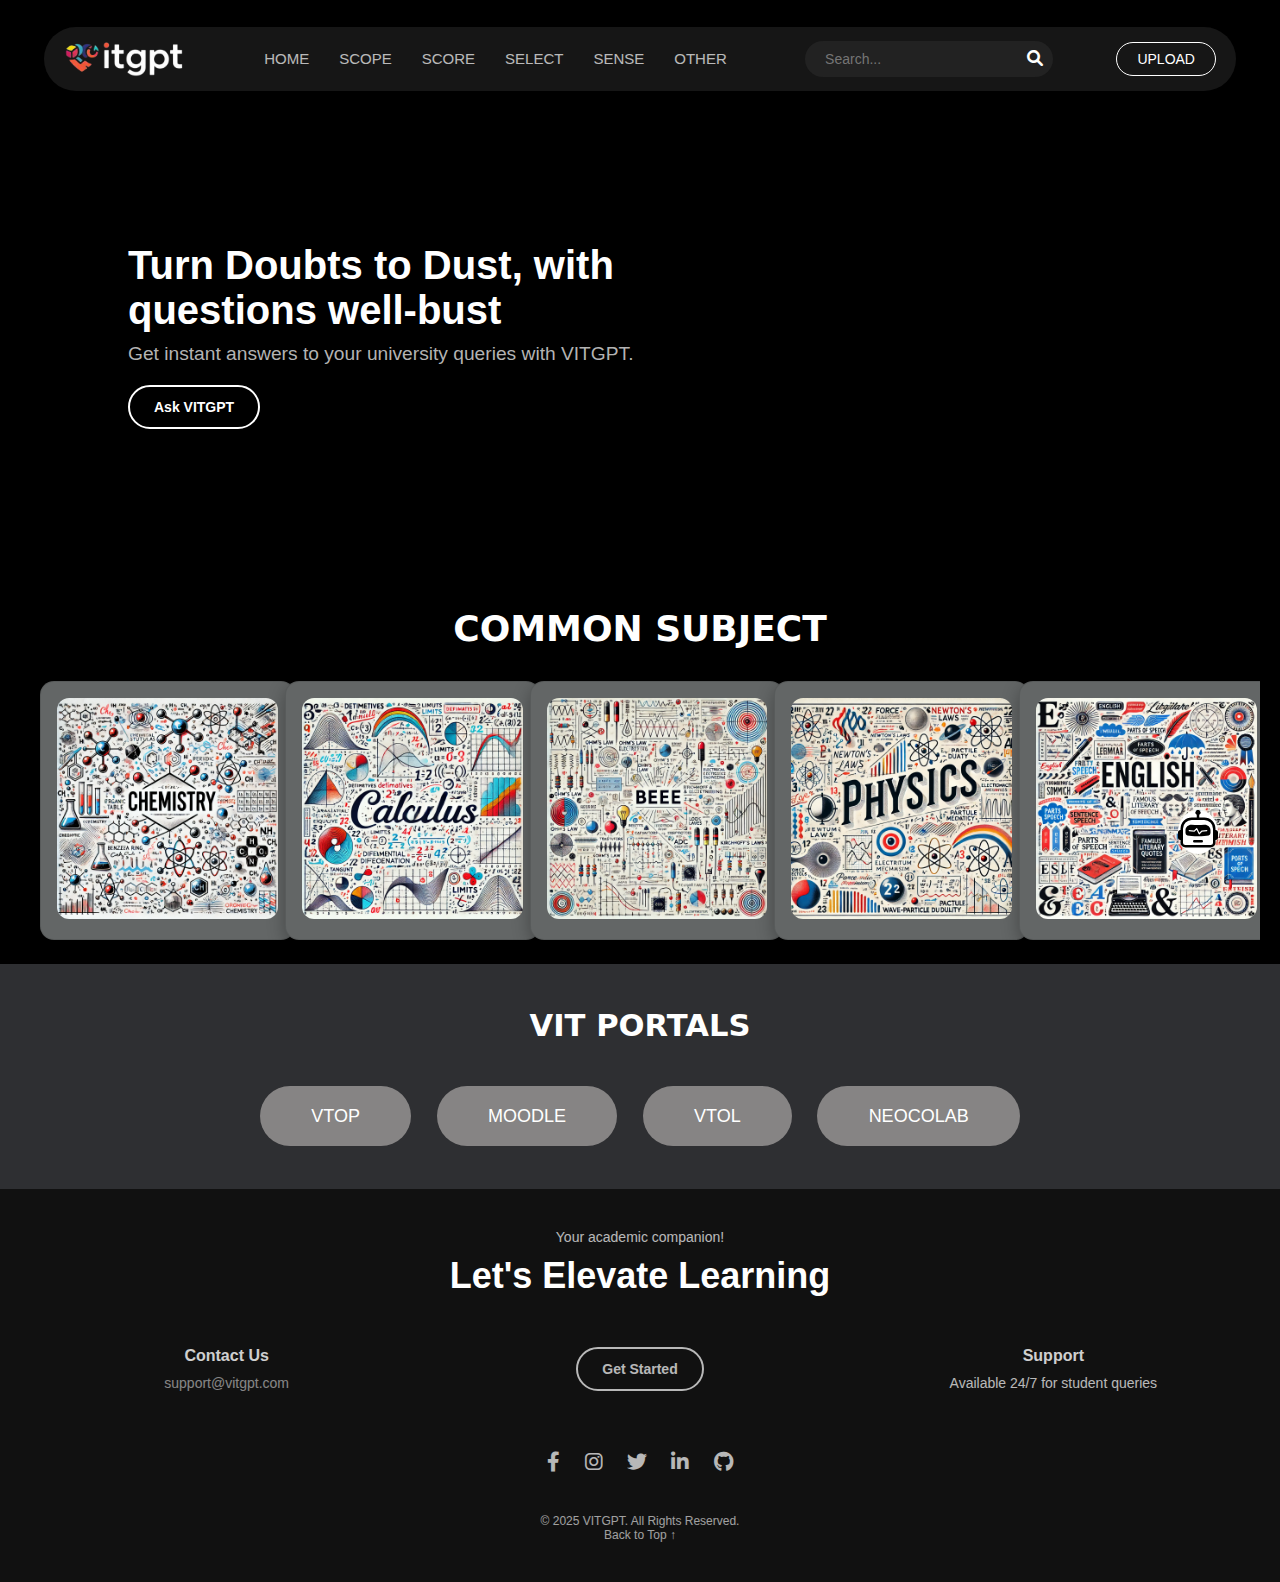
==== commit 7da38202: "updated img" ====
--- a/index.html
+++ b/index.html
@@ -57,19 +57,19 @@
         <p class="commonsubjecthd">COMMON SUBJECT</p>
             <div class="commonimg">
             <a href="./assets/codes/paper.html"><div class="commonsub">
-                <img src="https://files.oaiusercontent.com/file-K4JCccdHZGJFMQp5KyJn91?se=2025-03-04T01%3A26%3A59Z&sp=r&sv=2024-08-04&sr=b&rscc=max-age%3D604800%2C%20immutable%2C%20private&rscd=attachment%3B%20filename%3D38eab72f-5826-406c-aff0-32b30d7586cc.webp&sig=IWfPXRcThhJqP3CpJG8EsVQElNIUduGtix%2BD4vQwvvE%3D" class="commonsubimg">
+                <img src="./assets/images/chemistry.webp" class="commonsubimg">
             </div></a>
             <a href="./assets/codes/paper.html"><div class="commonsub">
-                <img src="https://files.oaiusercontent.com/file-SyPdcsX59dwj6RG8Fzut6S?se=2025-03-04T01%3A23%3A17Z&sp=r&sv=2024-08-04&sr=b&rscc=max-age%3D604800%2C%20immutable%2C%20private&rscd=attachment%3B%20filename%3D0ae4815f-c448-4560-bbd6-53833a3a4863.webp&sig=KcgofOzl%2BRfrOvu4oDSHfFE2168czMexgLjCWDWlHUE%3D" class="commonsubimg"/>
+                <img src="./assets/images/calculus.webp" class="commonsubimg"/>
             </div></a>
             <a href="./assets/codes/paper.html"><div class="commonsub">
-                <img src="https://files.oaiusercontent.com/file-8VJ39bzVk4mgeTT8TMxi85?se=2025-03-04T01%3A26%3A10Z&sp=r&sv=2024-08-04&sr=b&rscc=max-age%3D604800%2C%20immutable%2C%20private&rscd=attachment%3B%20filename%3D32b141f3-67c8-4ee4-82c2-1576c69cc5f8.webp&sig=m3iC8ar3E4Qpl5XgSUmQsVmyxNqk/av/ldAkiz0SE%2B8%3D" class="commonsubimg"/>
+                <img src="./assets/images/beee1.webp" class="commonsubimg"/>
             </div></a>
             <a href="./assets/codes/paper.html"><div class="commonsub">
-                <img src="https://files.oaiusercontent.com/file-TUnyL8KTrZ647TYMr3EhWm?se=2025-03-04T01%3A24%3A10Z&sp=r&sv=2024-08-04&sr=b&rscc=max-age%3D604800%2C%20immutable%2C%20private&rscd=attachment%3B%20filename%3D0ab3ff00-5717-45d8-8a7e-9130700953c4.webp&sig=iFLVqn0jzbVZX5tftYOyHjqWXV%2Bqky1/MUQDe01cgEU%3D" class="commonsubimg"/>
+                <img src="./assets/images/physics.webp" class="commonsubimg"/>
             </div></a>
             <a href="./assets/codes/paper.html"><div class="commonsub">
-                <img src="https://files.oaiusercontent.com/file-1Z8pPHxuZLMpV1XJ77YsEJ?se=2025-03-04T01%3A25%3A11Z&sp=r&sv=2024-08-04&sr=b&rscc=max-age%3D604800%2C%20immutable%2C%20private&rscd=attachment%3B%20filename%3Db00f5b2e-f4ff-4c3c-989c-c15f03a2d41e.webp&sig=vTItCCTPA8aAM8J%2BvCOpr4QzfkzIBo%2BQTjQq38nlmoQ%3D" class="commonsubimg"/>
+                <img src="./assets/images/english.webp" class="commonsubimg"/>
             </div></a>
         </div>
     </div>
--- a/style.css
+++ b/style.css
@@ -12,24 +12,20 @@
     font-family: 'Arial', sans-serif;
 }
 
-/* .vitgpt-header {
+.vitgpt-header {
     width: 100%;
     position: fixed;
     top: 0;
     left: 0;
-    background: white;
-    backdrop-filter: blur(90px);
-    padding: 12px 20px;
+    background-color: transparent;
+    padding-top:3vh ;
     display: flex;
     justify-content: center;
     z-index: 1000;
-} */
+}
 
 .vitgpt-navbar {
     display: flex;
-    position: fixed;
-    top: 1vh;
-    left:3.5vw;
     align-items: center;
     justify-content: space-between;
     width: 90%;
@@ -84,7 +80,7 @@
     color: white;
     padding: 5px 10px;
     font-size: 14px;
-    width: 140px;
+    width:15vw;
 }
 
 .search-btn {
@@ -153,7 +149,7 @@
 
     .nav-links.active {
         display: flex;
-        animation: fadeIn 0.3s ease-in-out;
+        animation: fadeIn 1s ease;
     }
 
     .nav-links li {
@@ -197,16 +193,17 @@
 } */
 
 /* Fade-In Animation */
-@keyframes fadeIn {
+@keyframes fadeSlideIn {
     from {
         opacity: 0;
-        transform: translateY(-10px);
+        transform: translateY(-20px) scale(0.95);
     }
     to {
         opacity: 1;
-        transform: translateY(0);
-    }
-}
+        transform: translateY(0) scale(1);
+    }
+}
+
 .bot{
     position:fixed;
     z-index:100;
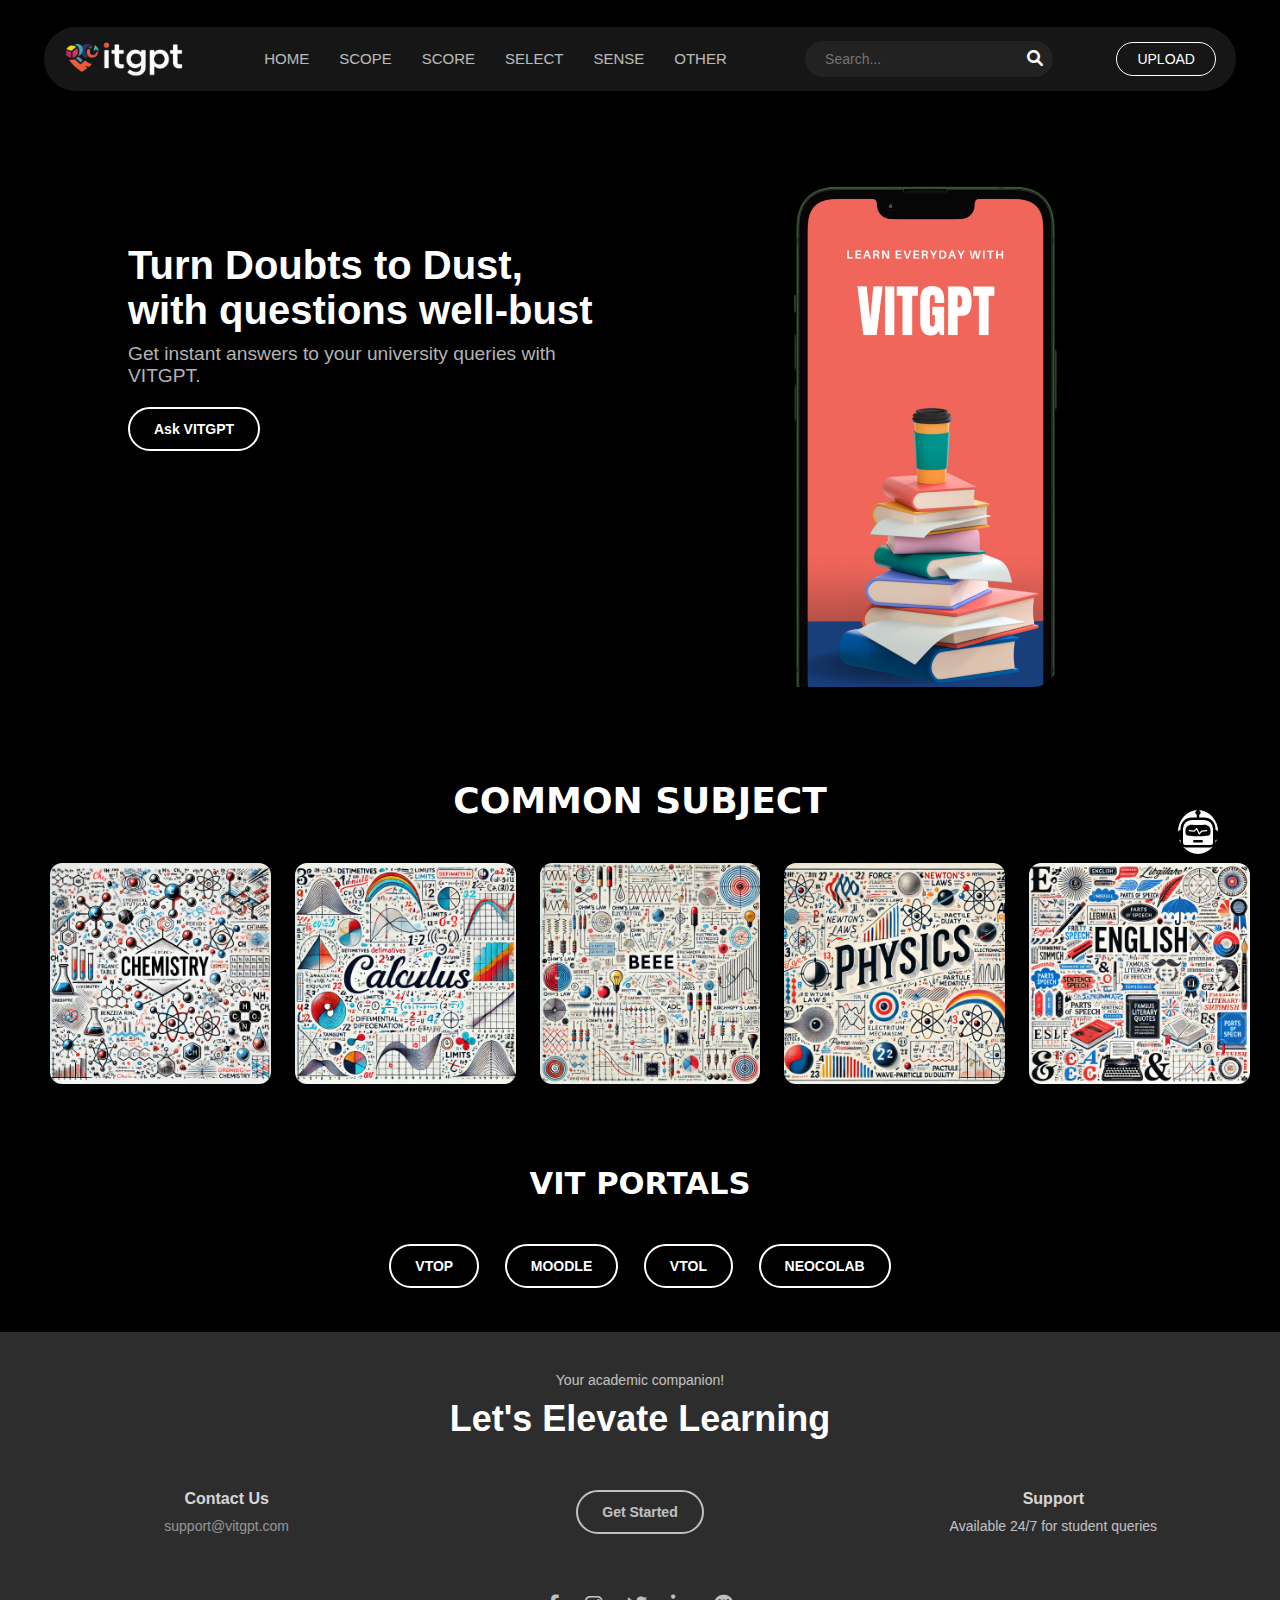
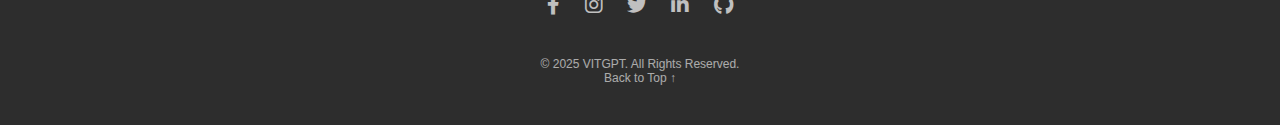
==== commit 54ece739: "simple update in chat bot" ====
--- a/index.html
+++ b/index.html
@@ -52,6 +52,9 @@
             </div>
             <!-- <img src="./assets/images/main.png" class="quotesimg" alt="VITGPT AI"> -->
         </div>
+        <div class="mobile_img">
+            <img src="./assets/images/vitgptimg.png" class="quotesimg" alt="VITGPT AI">
+        </div>
     </div>
     <div class="commonsubject">
         <p class="commonsubjecthd">COMMON SUBJECT</p>
@@ -76,10 +79,10 @@
     <div class="vitlinks">
         <p class="vitportals">VIT PORTALS</p>
         <p class="linkbuttons">
-        <button class="vitlinkbuttons"><a href="https://vtop.vit.ac.in/vtop/login" class="vitlink">VTOP</a></button>
-        <button class="vitlinkbuttons"><a href="https://moovit.vit.ac.in/" class="vitlink">MOODLE</a></button>
-        <button class="vitlinkbuttons"><a href="https://moovitol.vit.ac.in/" class="vitlink">VTOL</a></button>
-        <button class="vitlinkbuttons"><a href="https://vitvellore312.examly.io/login" class="vitlink">NEOCOLAB</a></button>
+        <a href="https://vtop.vit.ac.in/vtop/login"><button class="quote-btn">VTOP</button></a>
+        <a href="https://moovit.vit.ac.in/"><button class="quote-btn">MOODLE</button></a>
+        <a href="https://moovitol.vit.ac.in/"><button class="quote-btn">VTOL</button></a>
+        <a href="https://vitvellore312.examly.io/login"><button class="quote-btn">NEOCOLAB</button></a>
         </p>
     </div>
     <footer class="vitgpt-footer">
--- a/style.css
+++ b/style.css
@@ -231,6 +231,9 @@
 /* Main Section */
 .mainimg {
     width: 90%;
+    display: grid;
+    grid-template-columns: 2fr 1fr;
+    grid-template-rows: 1fr;
     max-width: 1100px;
     text-align: left;
     color: white;
@@ -279,8 +282,9 @@
 
 /* Image */
 .quotesimg {
-    width: 80vw;
-    height: 70vh;
+    width: 22vw;
+    height: 56vh;
+    padding-left:4vw;
     border-radius: 10%;
     margin-top: 30px;
 }
@@ -301,7 +305,7 @@
 
 /* Container for VIT links */
 .vitlinks {
-    background-color:#2e2f32;
+    background-color:#000000;
     color: black;
     width: 100%;
     height: auto; /* Make height flexible */
@@ -382,6 +386,9 @@
     .linkbuttons {
         gap: 1.5vw; /* Smaller gap for mobile */
         padding: 1.5vw;
+    }
+    .quotesimg{
+        display: none;
     }
 }
 
@@ -426,8 +433,7 @@
     border-radius: 14px;
     box-shadow: 0 6px 18px rgba(0, 0, 0, 0.3);
     transition: transform 0.3s ease-in-out, box-shadow 0.3s ease-in-out, background 0.3s ease-in-out;
-    background-color:rgb(99, 102, 102);
-    padding: 16px;
+    padding: 9px;
     width: 100%;
     max-width: 380px;
     text-align: center;
@@ -438,7 +444,7 @@
 .commonsub:hover {
     transform: scale(1.05);
     box-shadow: 0 12px 24px rgba(0, 0, 0, 0.4);
-    background: linear-gradient(135deg, #f7f7f7, #e0e0e0);
+    background-color: #b3b3b3;
 }
 
 .commonsubimg {
@@ -545,7 +551,7 @@
 }
 
 .vitgpt-footer {
-    background-color: #111;
+    background-color: #2d2d2d;
     color: white;
     text-align: center;
     padding: 40px 20px;
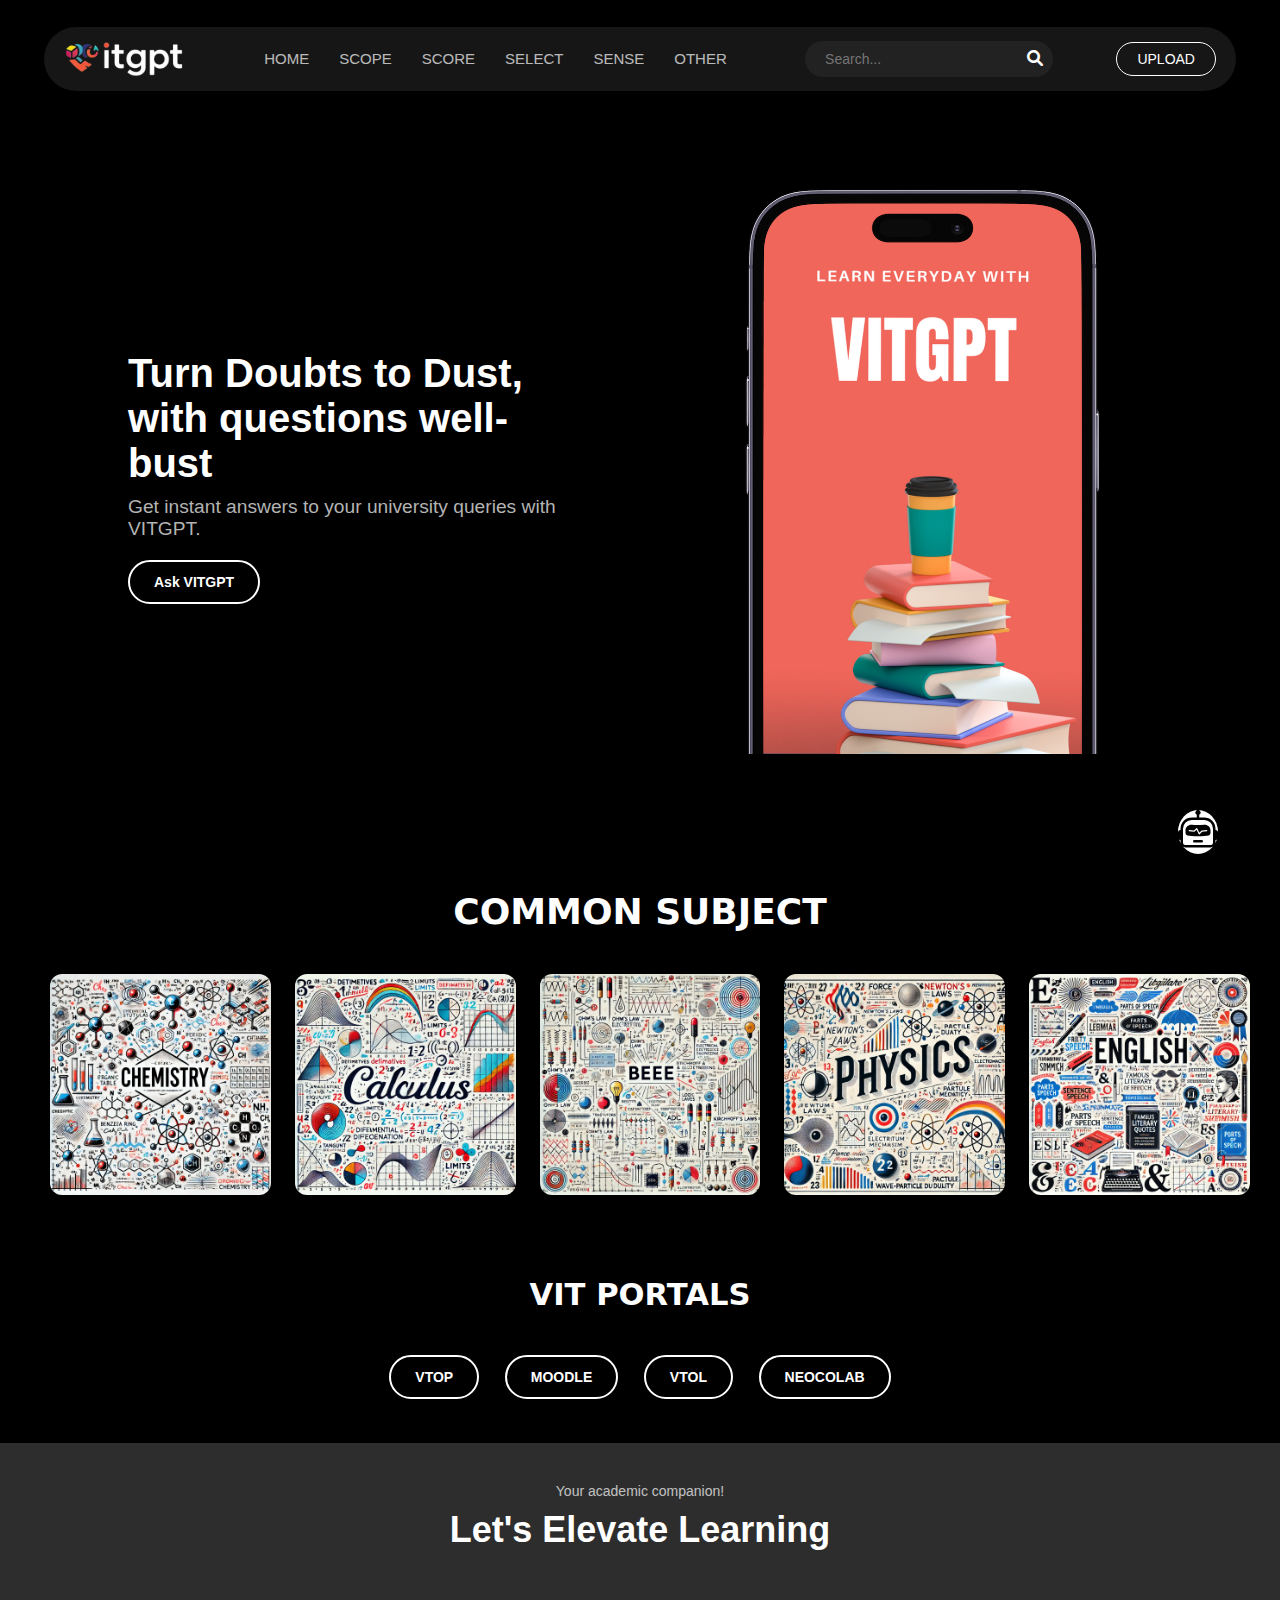
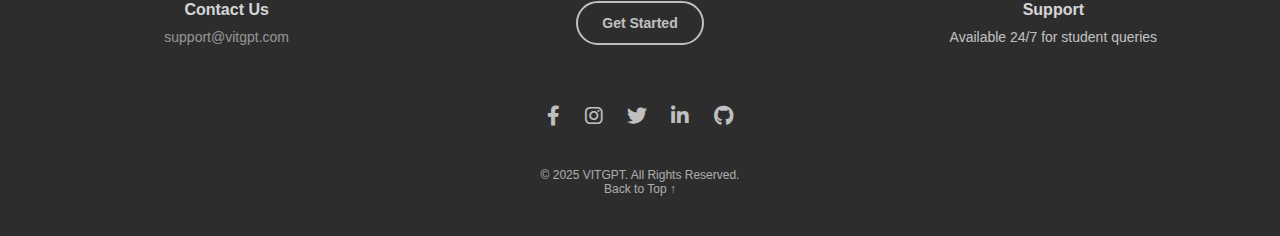
==== commit a03c29af: "final landing page" ====
--- a/index.html
+++ b/index.html
@@ -53,7 +53,7 @@
             <!-- <img src="./assets/images/main.png" class="quotesimg" alt="VITGPT AI"> -->
         </div>
         <div class="mobile_img">
-            <img src="./assets/images/vitgptimg.png" class="quotesimg" alt="VITGPT AI">
+            <img src="./assets/images/vitgpt123.png" class="quotesimg" alt="VITGPT AI">
         </div>
     </div>
     <div class="commonsubject">
--- a/style.css
+++ b/style.css
@@ -242,7 +242,15 @@
 }
 
 .maininnerimg {
-    padding: 10vh 10vw;
+    padding: 22vh 10vw;
+    position: relative;
+    animation: texts 3s;
+    animation-iteration-count: 1;
+    animation-direction:normal;
+}
+@keyframes texts {
+    0%{left:-600px;}
+    100%{left:0px;}
 }
 
 /* Heading */
@@ -282,11 +290,19 @@
 
 /* Image */
 .quotesimg {
-    width: 22vw;
-    height: 56vh;
+    width: 357.14px;
+    height: 571.42px;
     padding-left:4vw;
-    border-radius: 10%;
     margin-top: 30px;
+    position: relative;
+    animation: mobile 3s;
+    animation-iteration-count: 1;
+    animation-direction:normal;
+    z-index:-100;
+}
+@keyframes mobile{
+    0%{top:600px;}
+    100%{top:0px}
 }
 
 a{
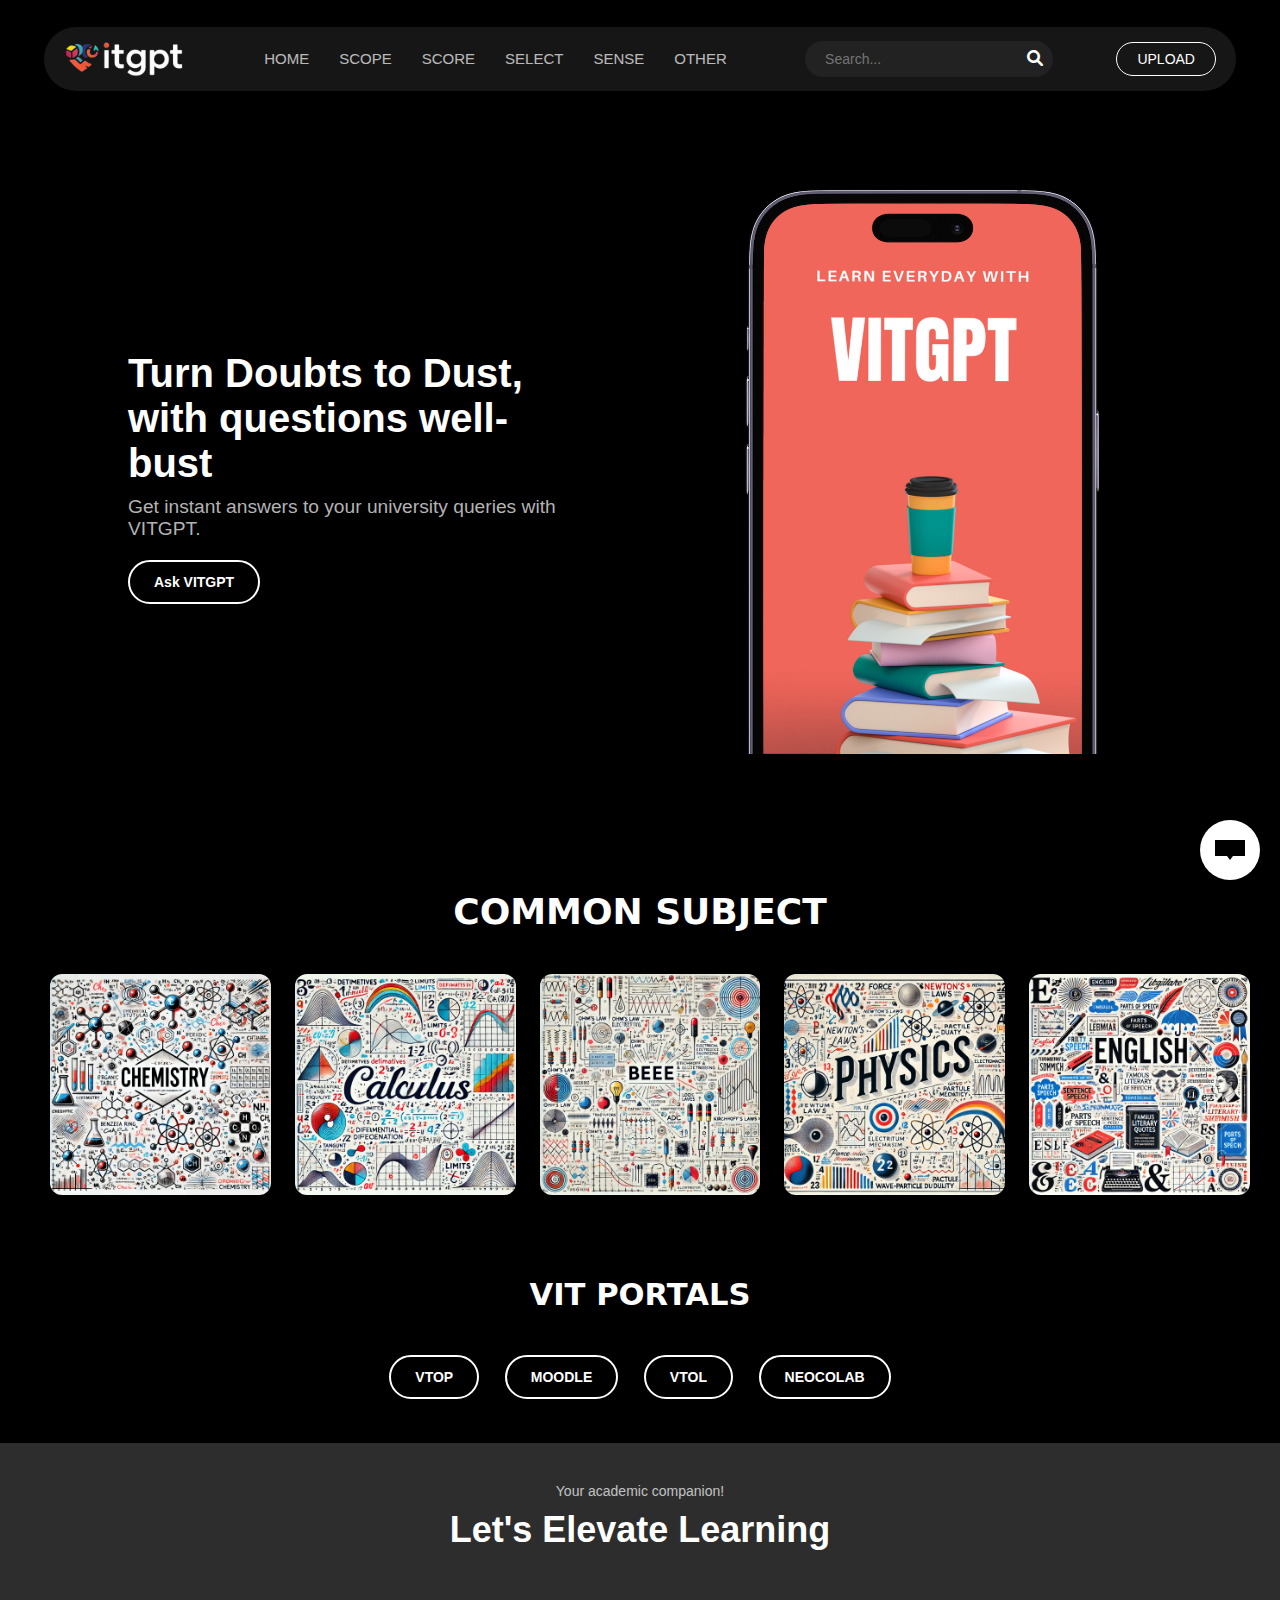
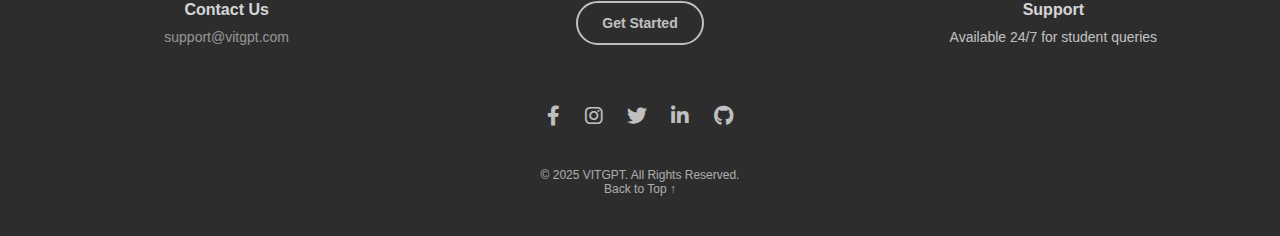
==== commit 7087138e: "updates in chat box" ====
--- a/index.html
+++ b/index.html
@@ -37,10 +37,7 @@
             <a href="./assets/codes/upload.html" class="contact-button">UPLOAD</a>
         </nav>
     </header>    
-    <a href="./assets/codes/askme.html"><p class="bot"><span class="innerbot"><svg xmlns="http://www.w3.org/2000/svg" width="40" height="40" fill="black" class="bi bi-robot" viewBox="0 0 16 16">
-        <path d="M6 12.5a.5.5 0 0 1 .5-.5h3a.5.5 0 0 1 0 1h-3a.5.5 0 0 1-.5-.5M3 8.062C3 6.76 4.235 5.765 5.53 5.886a26.6 26.6 0 0 0 4.94 0C11.765 5.765 13 6.76 13 8.062v1.157a.93.93 0 0 1-.765.935c-.845.147-2.34.346-4.235.346s-3.39-.2-4.235-.346A.93.93 0 0 1 3 9.219zm4.542-.827a.25.25 0 0 0-.217.068l-.92.9a25 25 0 0 1-1.871-.183.25.25 0 0 0-.068.495c.55.076 1.232.149 2.02.193a.25.25 0 0 0 .189-.071l.754-.736.847 1.71a.25.25 0 0 0 .404.062l.932-.97a25 25 0 0 0 1.922-.188.25.25 0 0 0-.068-.495c-.538.074-1.207.145-1.98.189a.25.25 0 0 0-.166.076l-.754.785-.842-1.7a.25.25 0 0 0-.182-.135"/>
-        <path d="M8.5 1.866a1 1 0 1 0-1 0V3h-2A4.5 4.5 0 0 0 1 7.5V8a1 1 0 0 0-1 1v2a1 1 0 0 0 1 1v1a2 2 0 0 0 2 2h10a2 2 0 0 0 2-2v-1a1 1 0 0 0 1-1V9a1 1 0 0 0-1-1v-.5A4.5 4.5 0 0 0 10.5 3h-2zM14 7.5V13a1 1 0 0 1-1 1H3a1 1 0 0 1-1-1V7.5A3.5 3.5 0 0 1 5.5 4h5A3.5 3.5 0 0 1 14 7.5"/>
-      </svg></span></p></a>
+    <a href="./assets/codes/askme.html"><div class="chatbot-icon"></div></a>
       <div class="mainimg">
         <div class="maininnerimg">
             <h1 class="maintext">Turn Doubts to Dust, with questions well-bust</h1>
--- a/style.css
+++ b/style.css
@@ -403,7 +403,11 @@
         gap: 1.5vw; /* Smaller gap for mobile */
         padding: 1.5vw;
     }
-    .quotesimg{
+    .mainimg{
+        grid-template-columns: 1fr;
+        grid-template-rows: 1fr;
+    }
+    .mobile_img{
         display: none;
     }
 }
@@ -676,3 +680,28 @@
 .blackprofile{
     display:none;
 }
+.chatbot-icon {
+    position: fixed;
+    bottom: 20px;
+    right: 20px;
+    width: 60px;
+    height: 60px;
+    background-color: white; /* Dark blue background */
+    border-radius: 50%;
+    display: flex;
+    justify-content: center;
+    align-items: center;
+    box-shadow: 0 4px 6px rgba(0, 0, 0, 0.2);
+    cursor: pointer;
+    z-index:1000;
+}
+
+/* Chat bubble shape */
+.chatbot-icon::before {
+    content: "";
+    width: 30px;
+    height: 20px;
+    background-color: black;
+    position: absolute;
+    clip-path: polygon(0% 0%, 100% 0%, 100% 80%, 60% 80%, 50% 100%, 40% 80%, 0% 80%);
+}
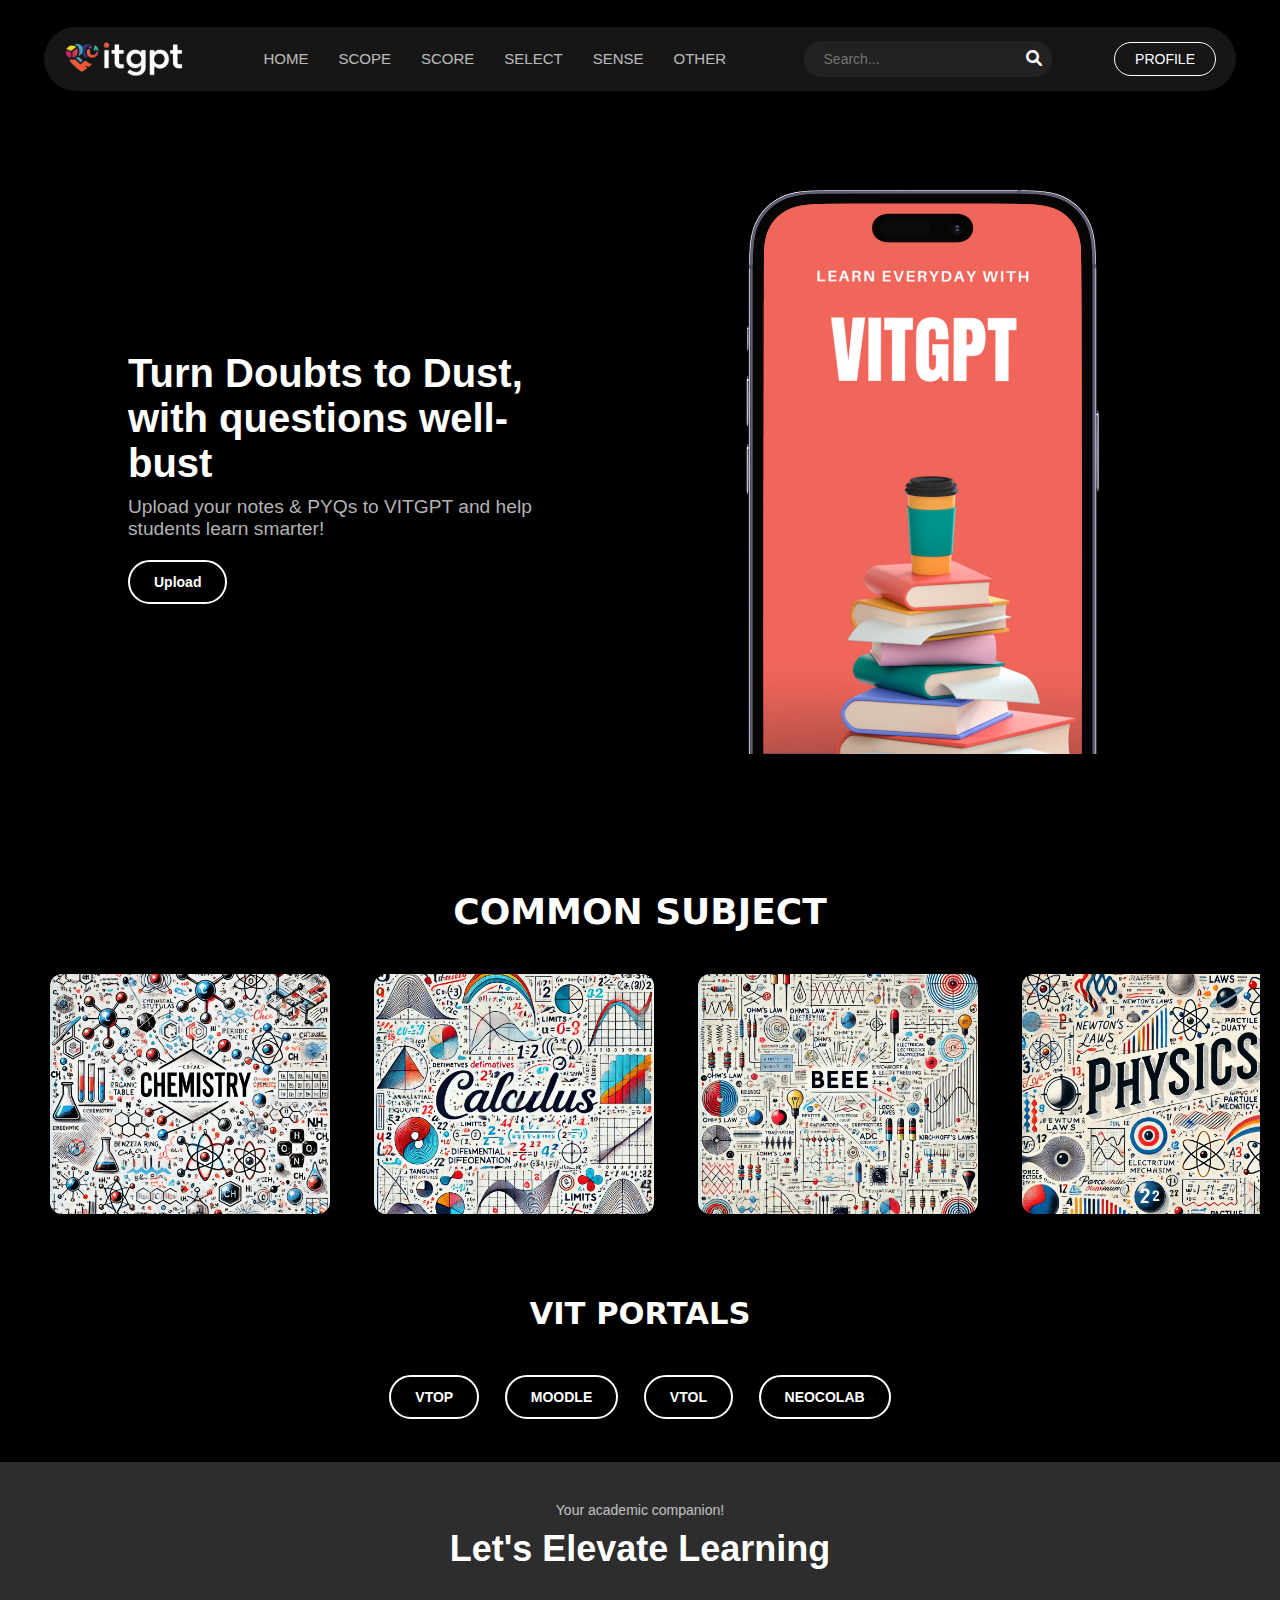
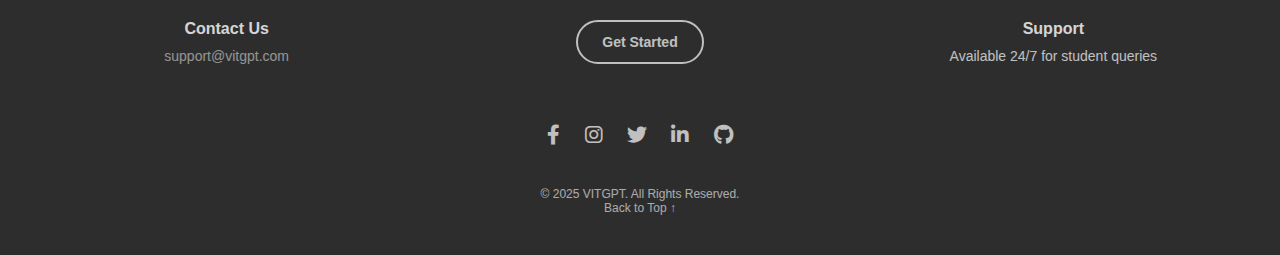
==== commit 2a78c288: "big change" ====
--- a/index.html
+++ b/index.html
@@ -34,17 +34,16 @@
                 <i class="fas fa-bars"></i>
             </div>
     
-            <a href="./assets/codes/upload.html" class="contact-button">UPLOAD</a>
+            <a href="./assets/codes/profile.html" class="contact-button">PROFILE</a>
         </nav>
     </header>    
-    <a href="./assets/codes/askme.html"><div class="chatbot-icon"></div></a>
       <div class="mainimg">
         <div class="maininnerimg">
             <h1 class="maintext">Turn Doubts to Dust, with questions well-bust</h1>
-            <p class="subtext">Get instant answers to your university queries with VITGPT.</p>
+            <p class="subtext">Upload your notes & PYQs to VITGPT and help students learn smarter! </p>
             <div class="mainnavbutton">
-                <a href="./assets/codes/askme.html">
-                <button class="quote-btn">Ask VITGPT</button>
+                <a href="./assets/codes/upload.html">
+                <button class="quote-btn">Upload</button>
                 </a>
             </div>
             <!-- <img src="./assets/images/main.png" class="quotesimg" alt="VITGPT AI"> -->
@@ -56,19 +55,19 @@
     <div class="commonsubject">
         <p class="commonsubjecthd">COMMON SUBJECT</p>
             <div class="commonimg">
-            <a href="./assets/codes/paper.html"><div class="commonsub">
+            <a href="./assets/codes/paper.html?subject=Chemistry"><div class="commonsub">
                 <img src="./assets/images/chemistry.webp" class="commonsubimg">
             </div></a>
-            <a href="./assets/codes/paper.html"><div class="commonsub">
+            <a href="./assets/codes/paper.html?subject=Calculus"><div class="commonsub">
                 <img src="./assets/images/calculus.webp" class="commonsubimg"/>
             </div></a>
-            <a href="./assets/codes/paper.html"><div class="commonsub">
+            <a href="./assets/codes/paper.html?subject=BEEE"><div class="commonsub">
                 <img src="./assets/images/beee1.webp" class="commonsubimg"/>
             </div></a>
-            <a href="./assets/codes/paper.html"><div class="commonsub">
+            <a href="./assets/codes/paper.html?subject=Physics"><div class="commonsub">
                 <img src="./assets/images/physics.webp" class="commonsubimg"/>
             </div></a>
-            <a href="./assets/codes/paper.html"><div class="commonsub">
+            <a href="./assets/codes/paper.html?subject=English"><div class="commonsub">
                 <img src="./assets/images/english.webp" class="commonsubimg"/>
             </div></a>
         </div>
@@ -82,6 +81,9 @@
         <a href="https://vitvellore312.examly.io/login"><button class="quote-btn">NEOCOLAB</button></a>
         </p>
     </div>
+    <script>
+        (function(){if(!window.chatbase||window.chatbase("getState")!=="initialized"){window.chatbase=(...arguments)=>{if(!window.chatbase.q){window.chatbase.q=[]}window.chatbase.q.push(arguments)};window.chatbase=new Proxy(window.chatbase,{get(target,prop){if(prop==="q"){return target.q}return(...args)=>target(prop,...args)}})}const onLoad=function(){const script=document.createElement("script");script.src="https://www.chatbase.co/embed.min.js";script.id="KsGD-ZWe9SclWnmXLZ12E";script.domain="www.chatbase.co";document.body.appendChild(script)};if(document.readyState==="complete"){onLoad()}else{window.addEventListener("load",onLoad)}})();
+    </script>
     <footer class="vitgpt-footer">
         <div class="footer-top">
             <p>Your academic companion!</p>
--- a/style.css
+++ b/style.css
@@ -3,6 +3,7 @@
     padding:0;
 }
 @import url('https://cdnjs.cloudflare.com/ajax/libs/font-awesome/6.0.0/css/all.min.css');
+@import url('https://fonts.googleapis.com/css2?family=Poppins:wght@300;400;600&display=swap');
 
 body {
     margin: 0;
@@ -39,8 +40,6 @@
 .logo img {
     height: 40px;
 }
-
-/* Default Navbar */
 .nav-links {
     display: flex;
     list-style: none;
@@ -63,8 +62,6 @@
 .nav-links a:hover {
     opacity: 1;
 }
-
-/* Search Bar */
 .search-container {
     display: flex;
     align-items: center;
@@ -94,8 +91,6 @@
 .search-btn:hover {
     color: #888;
 }
-
-/* Contact  */
 .contact-button {
     background: transparent;
     border: 1.5px solid white;
@@ -111,8 +106,6 @@
     background: white;
     color: black;
 }
-
-/* Hamburger Menu */
 .menu-toggle {
     display: none;
     font-size: 24px;
@@ -125,8 +118,6 @@
     color: white;
     cursor: pointer;
 }
-
-/* Responsive Design */
 @media screen and (max-width: 1024px) {
     .vitgpt-navbar {
         flex-wrap: wrap;
@@ -164,35 +155,6 @@
         display: none;
     }
 }
-
-/* Mobile View */
-/* @media screen and (max-width: 600px) {
-    .vitgpt-navbar {
-        flex-direction: column;
-        padding: 10px;
-    }
-
-    .menu-toggle1 {
-        align-self: flex-end;
-    }
-
-    .search-container {
-        width: 90%;
-        display: flex;
-        margin-top: 10px;
-        
-    }
-
-    .search-box {
-        width: 100%;
-    }
-
-    .nav-links {
-        width: 100%;
-    }
-} */
-
-/* Fade-In Animation */
 @keyframes fadeSlideIn {
     from {
         opacity: 0;
@@ -225,10 +187,6 @@
 .navinner{
     padding-top:1vh;
 }
-/* Google Font */
-@import url('https://fonts.googleapis.com/css2?family=Poppins:wght@300;400;600&display=swap');
-
-/* Main Section */
 .mainimg {
     width: 90%;
     display: grid;
@@ -252,8 +210,6 @@
     0%{left:-600px;}
     100%{left:0px;}
 }
-
-/* Heading */
 h1.maintext {
     font-size: 2.5rem;
     font-weight: bold;
@@ -265,8 +221,6 @@
     margin-top: 10px;
     color: #b3b3b3;
 }
-
-/* Button */
 .mainnavbutton {
     margin-top: 20px;
 }
@@ -287,8 +241,6 @@
     background: #4CAF50;
     color: white;
 }
-
-/* Image */
 .quotesimg {
     width: 357.14px;
     height: 571.42px;
@@ -309,7 +261,6 @@
     text-decoration: none;
     color:white;
 }
-/* General button container */
 .commonbuttons {
     display: flex;
     flex-direction: row;
@@ -318,60 +269,48 @@
     gap: 3vw;
     color: white;
 }
-
-/* Container for VIT links */
 .vitlinks {
     background-color:#000000;
     color: black;
     width: 100%;
-    height: auto; /* Make height flexible */
-    padding: 2vh 0; /* Add padding for better spacing */
-}
-
-/* Style for VIT link buttons */
+    height: auto; 
+    padding: 2vh 0;
+}
 .vitlinkbuttons {
-    border-radius: 2.5vw; /* Slightly rounded corners */
+    border-radius: 2.5vw; 
     text-decoration: none;
     border: none;
-    padding: 1.5vw 3vw; /* Better padding for clickability */
+    padding: 1.5vw 3vw;
     background-color: #868484;
     color: white;
     font-size: 2vh;
-    transition: all 0.3s ease; /* Smooth transitions */
-    cursor: pointer; /* Indicate clickable elements */
-}
-
-/* Hover effect for VIT link buttons */
+    transition: all 0.3s ease; 
+    cursor: pointer;
+}
 .vitlinkbuttons:hover {
     transform: scale(1.07);
     box-shadow: 0 6px 12px rgba(0, 0, 0, 0.3);
     opacity: 0.9;
-    background-color: #6e6c6c; /* Darker background on hover */
-}
-
-/* Style for VIT link text */
+    background-color: #6e6c6c;
+}
 .vitlink {
     padding: 1vw;
     font-size: 2vh;
     color: white;
-    transition: all 0.3s ease; /* Smooth transitions */
-}
-
-/* Hover effect for VIT link text */
+    transition: all 0.3s ease;
+}
 .vitlinkbuttons:hover .vitlink {
     color: #ffffff;
     filter: brightness(150%);
     font-weight: 500;
 }
-
-/* Container for link buttons */
 .linkbuttons {
     display: flex;
     justify-content: center;
     align-items: center;
-    gap: 2vw; /* Slightly larger gap */
+    gap: 2vw;
     padding: 2vw;
-    flex-wrap: wrap; /* Allow wrapping for smaller screens */
+    flex-wrap: wrap;
 }
 .vitportals {
     text-align: center;
@@ -382,25 +321,23 @@
     font-weight: 700;
     color: white;
 }
-
-/* Responsive adjustments */
 @media (max-width: 768px) {
     .commonbuttons {
-        flex-direction: column; /* Stack buttons vertically on smaller screens */
+        flex-direction: column; 
         gap: 2vh;
     }
 
     .vitlinkbuttons {
-        padding: 2vw 4vw; /* Larger padding for mobile */
-        font-size: 1.8vh; /* Slightly smaller font size */
+        padding: 2vw 4vw;
+        font-size: 1.8vh;
     }
 
     .vitportals {
-        font-size: 2.8vh; /* Smaller font size for mobile */
+        font-size: 2.8vh;
     }
 
     .linkbuttons {
-        gap: 1.5vw; /* Smaller gap for mobile */
+        gap: 1.5vw; 
         padding: 1.5vw;
     }
     .mainimg{
@@ -414,12 +351,12 @@
 
 @media (max-width: 480px) {
     .vitlinkbuttons {
-        border-radius: 2.5vw; /* More rounded corners for mobile */
-        padding: 3vw 6vw; /* Even larger padding for better touch targets */
+        border-radius: 2.5vw;
+        padding: 3vw 6vw; 
     }
 
     .vitportals {
-        font-size: 2.5vh; /* Smaller font size for very small screens */
+        font-size: 2.5vh;
     }
 }
 .commonsubjecthd{
@@ -434,18 +371,6 @@
 .commonsubject{
     background-color: black;
 }
-/* General Styles for Better UI/UX */
-/*.commonimg {
-    display: flex;
-    flex-wrap: wrap;
-    justify-content: center;
-    align-items: center;
-    gap: 24px;
-    padding: 20px;
-    max-width: 1200px;
-    margin: 0 auto;
-}
-*/
 .commonsub {
     display: inline-block;
     position: relative;
@@ -454,8 +379,7 @@
     box-shadow: 0 6px 18px rgba(0, 0, 0, 0.3);
     transition: transform 0.3s ease-in-out, box-shadow 0.3s ease-in-out, background 0.3s ease-in-out;
     padding: 9px;
-    width: 100%;
-    max-width: 380px;
+    width: 280px;
     text-align: center;
     cursor: pointer;
     border: 1px solid rgba(0, 0, 0, 0.1);
@@ -468,10 +392,8 @@
 }
 
 .commonsubimg {
-    width: 100%;
-    height: 100%;
-    max-width: 100%; /* Ensure image doesn't overflow */
-    max-height: 240px;
+    width: 280px;
+    height: 240px;
     object-fit: cover;
     border-radius: 12px;
     transition: transform 0.3s ease-in-out, filter 0.3s ease-in-out, opacity 0.3s ease-in-out;
@@ -482,8 +404,6 @@
     filter: brightness(95%) contrast(110%);
     transform: scale(1.02);
 }
-
-/* Add a subtle overlay on hover */
 .commonsub::after {
     content: '';
     position: absolute;
@@ -500,8 +420,6 @@
 .commonsub:hover::after {
     opacity: 1;
 }
-
-/* Add a smooth fade-in effect for text or other content inside .commonsub */
 .commonsub-content {
     opacity: 0;
     transform: translateY(10px);
@@ -512,8 +430,6 @@
     opacity: 1;
     transform: translateY(0);
 }
-
-/* Add a subtle border animation on hover */
 .commonsub::before {
     content: '';
     position: absolute;
@@ -530,46 +446,36 @@
 .commonsub:hover::before {
     opacity: 1;
 }
-
-/* Responsive Adjustments */
 @media (max-width: 768px) {
     .commonimg {
-        gap: 16px; /* Reduce gap for smaller screens */
-        padding: 15px; /* Reduce padding for smaller screens */
+        gap: 16px;
+        padding: 15px;
     }
 
     .commonsub {
-        max-width: 100%; /* Full width on smaller screens */
-        padding: 12px; /* Reduce padding for smaller screens */
+        max-width: 100%; 
+        padding: 12px; 
     }
 
     .commonsubimg {
-        max-height: 200px; /* Adjust image height for smaller screens */
+        max-height: 200px;
     }
 }
 
 @media (max-width: 480px) {
     .commonimg {
-        gap: 12px; /* Further reduce gap for mobile screens */
-        padding: 10px; /* Further reduce padding for mobile screens */
+        gap: 12px; 
+        padding: 10px;
     }
 
     .commonsub {
-        padding: 10px; /* Further reduce padding for mobile screens */
+        padding: 10px;
     }
 
     .commonsubimg {
-        max-height: 180px; /* Adjust image height for mobile screens */
-    }
-}
-@import url('https://cdnjs.cloudflare.com/ajax/libs/font-awesome/6.0.0/css/all.min.css');
-
-body {
-    margin: 0;
-    font-family: 'Arial', sans-serif;
-    color: white;
-}
-
+        max-height: 180px;
+    }
+}
 .vitgpt-footer {
     background-color: #2d2d2d;
     color: white;
@@ -677,16 +583,13 @@
     max-width: 1200px;
     margin: 0 auto;
 }
-.blackprofile{
-    display:none;
-}
 .chatbot-icon {
     position: fixed;
     bottom: 20px;
     right: 20px;
     width: 60px;
     height: 60px;
-    background-color: white; /* Dark blue background */
+    background-color: white;
     border-radius: 50%;
     display: flex;
     justify-content: center;
@@ -696,7 +599,6 @@
     z-index:1000;
 }
 
-/* Chat bubble shape */
 .chatbot-icon::before {
     content: "";
     width: 30px;
